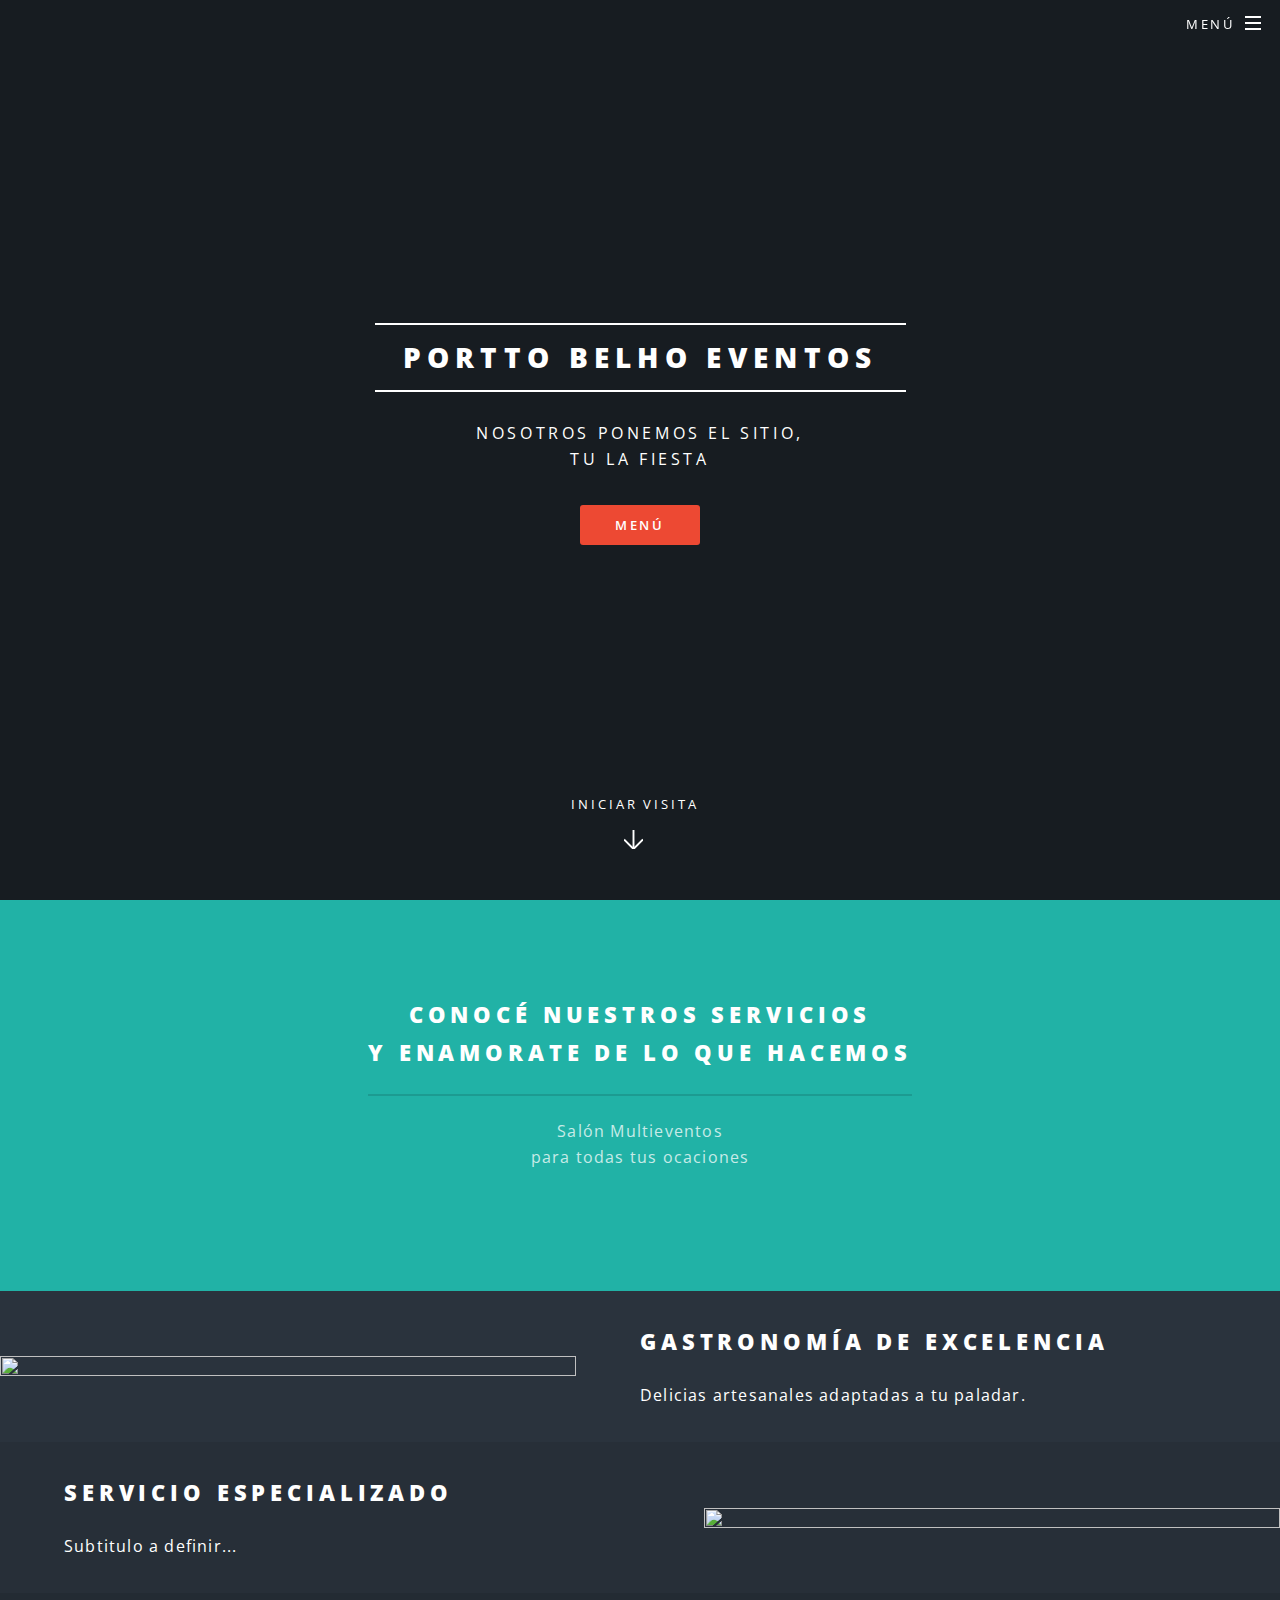
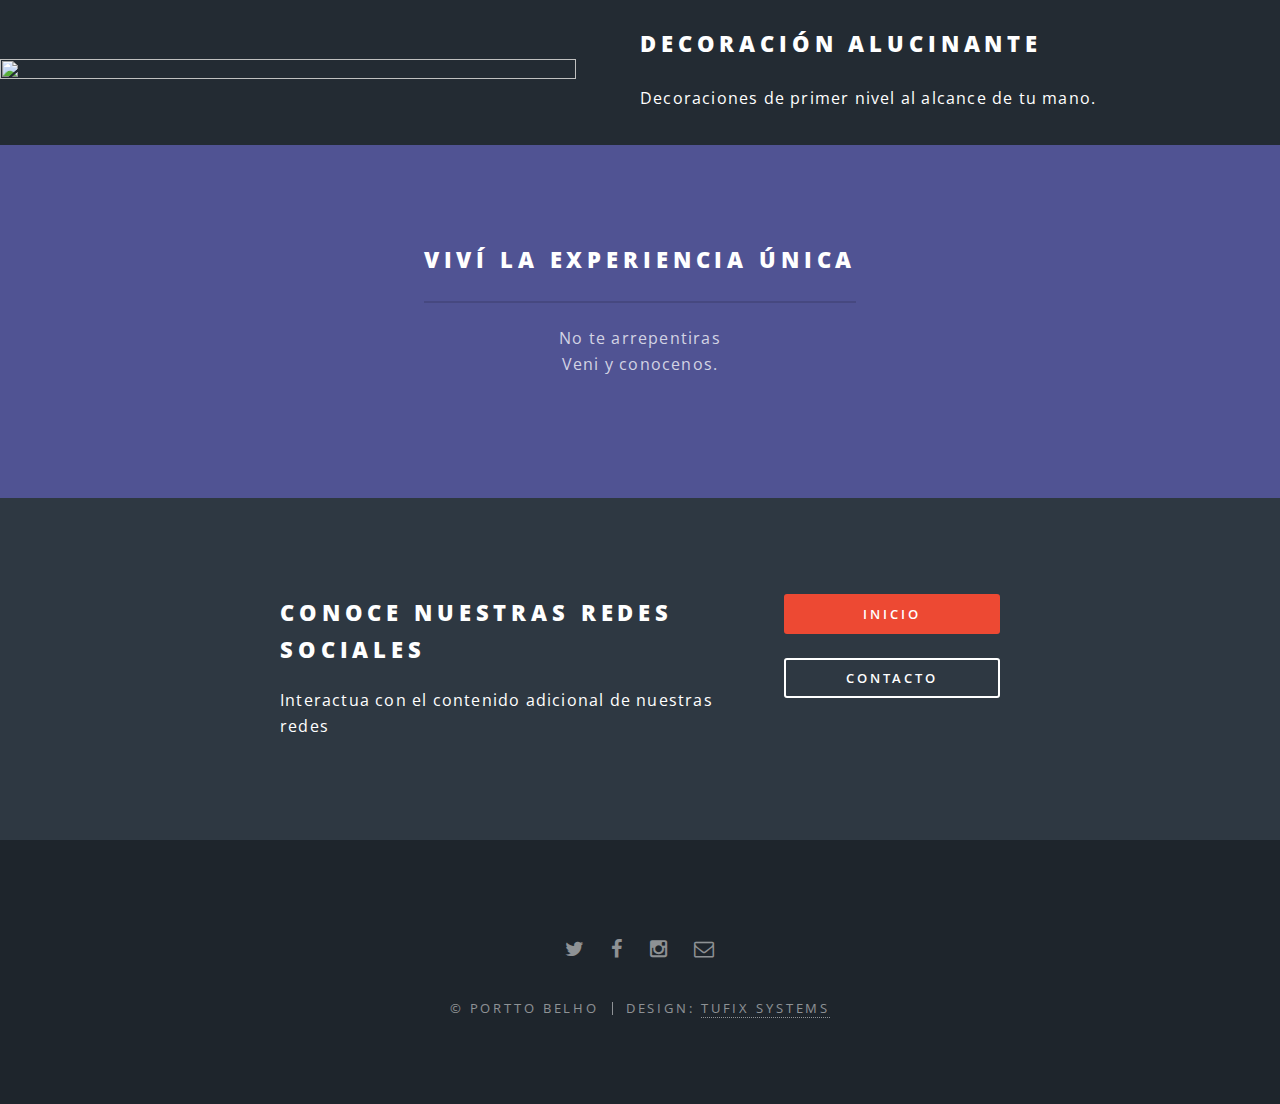
==== index.html @ 52ec671b "Initial Commit" ====
<html>
    <head>
        <title>Portto Belho Eventos</title>
        <meta charset="utf-8" />
        <meta name="viewport" content="width=device-width, initial-scale=1" />
        <link rel="stylesheet" href="assets/css/main.css" />
        <link rel="shortcut icon" href="favicon.ico">
        <script src="ajax.googleapis.com/ajax/libs/jquery/1/jquery.js"></script>
        <script src="galleria/galleria-1.4.2.js"></script>
    </head>
    <body class="landing">
        <div id="page-wrapper">
            <header id="header" class="alt">
                <h1><a href="index.html">Portto Belho</a></h1>
                <nav id="nav">
                    <ul>
                        <li class="special">
                            <a href="#menu" class="menuToggle"><span>Menú</span></a>
                            <div id="menu">
                                <ul>
                                    <li><a href="index.html">Inicio</a></li>
                                    <li><a href="gallery.html">Galería</a></li>
                                    <li><a href="services.html">Servicios</a></li>
                                    <li><a href="contact.html">Contacto</a></li>
                                </ul>
                            </div>
                        </li>
                    </ul>
                </nav>
            </header>

            <!-- Banner -->
            <section id="banner">
                <div class="inner">
                    <h2>Portto Belho Eventos</h2>
                    <p>Nosotros ponemos el sitio,<br />
                        tu la fiesta<br /></p>
                    <ul class="actions">
                        <li><a href="#menu" class="button special">Menú</a></li>
                    </ul>
                </div>
                <a href="#one" class="more scrolly">Iniciar Visita</a>
            </section>

            <!-- One -->
            <section id="one" class="wrapper style1 special">
                <div class="inner">
                    <header class="major">
                        <h2>Conocé nuestros servicios<br />
                            y enamorate de lo que hacemos</h2>
                        <p>Salón Multieventos<br />
                            para todas tus ocaciones</p>
                    </header>
                </div>
            </section>

            <!-- Two -->
            <section id="two" class="wrapper alt style2">
                <section class="spotlight">
                    <div class="image"><img src="images/food.jpg" alt="" /></div>
                    <div class="content">
                        <h2>Gastronomía de excelencia<br />
                        </h2>
                        <p>Delicias artesanales adaptadas a tu paladar.</p>
                    </div>
                </section>
                <section class="spotlight">
                    <div class="image"><img src="images/fiesta.jpg" alt="" /></div>

                    <div class="content">
                        <h2>Servicio especializado<br /></h2>
                        <p>Subtitulo a definir...</p>
                    </div>
                </section>
                <section class="spotlight">
                    <div class="image"><img src="images/decoracion.jpg" alt="" /></div><div class="content">
                        <h2>Decoración alucinante<br /></h2>
                        <p>Decoraciones de primer nivel al alcance de tu mano.</p>
                    </div>
                </section>
            </section>

            <!-- Three -->
            <section id="three" class="wrapper style3 special">
                <div class="inner">
                    <header class="major">
                        <h2>Viví la experiencia única</h2>
                        <p>No te arrepentiras<br />
                            Veni y conocenos.</p>
                    </header>
                </div>
            </section>

            <!-- CTA -->
            <section id="cta" class="wrapper style4">
                <div class="inner">
                    <header>
                        <h2>Conoce nuestras redes sociales</h2>
                        <p>Interactua con el contenido adicional de nuestras redes</p>
                    </header>
                    <ul class="actions vertical">
                        <li><a href="#" class="button fit special">Inicio</a></li>
                        <li><a href="contacto.html" class="button fit">Contacto</a></li>
                    </ul>
                </div>
            </section>

            <!-- Footer -->
            <footer id="footer">
                <ul class="icons">
                    <li><a href="https://twitter.com/" class="icon fa-twitter"><span class="label">Twitter</span></a></li>
                    <li><a href="https://www.facebook.com/Portto-Belho-Eventos-1464206153883072/?ref=br_rs" class="icon fa-facebook"><span class="label">Facebook</span></a></li>
                    <li><a href="https://instagram.com/" class="icon fa-instagram"><span class="label">Instagram</span></a></li>
                    <li><a href="mailto:sandradiaz0369@gmail.com" class="icon fa-envelope-o"><span class="label">Email</span></a></li>
                </ul>
                <ul class="copyright">
                    <li>&copy; Portto Belho</li><li>Design: <a href="http://tufix.com.ar">Tufix Systems</a></li>
                </ul>
            </footer>
        </div>

        <!-- Scripts -->
        <script src="assets/js/jquery.min.js"></script>
        <script src="assets/js/jquery.scrollex.min.js"></script>
        <script src="assets/js/jquery.scrolly.min.js"></script>
        <script src="assets/js/skel.min.js"></script>
        <script src="assets/js/util.js"></script>
        <script src="assets/js/main.js"></script>
    </body>
</html>
---- assets/css/main.css ----
@import url(font-awesome.min.css);
@import url("http://fonts.googleapis.com/css?family=Open+Sans:400,400italic,600,600italic,800,800italic");

#Container{
    width: 700px;
    height: 400px;
    margin-left: auto;
    margin-right: auto;
    margin-top: auto;
    background-color: #000
}

#Opacity {
    background: #CCC;
    filter: alpha(opacity=60);
    -moz-opacity: 0.6;
    opacity: 0.6;
    height: 100%;
    width: 100%;
}

#outer {
    width: 100%;
    text-align: center;
    min-height: auto;
}

#inner {
    width: 100%;
    text-align: center;
    display: inline-block;
    min-height: auto;
}

html, body, div, span, applet, object, iframe, h1, h2, h3, h4, h5, h6, p, blockquote, pre, a, abbr, acronym, address, big, cite, code, del, dfn, em, img, ins, kbd, q, s, samp, small, strike, strong, sub, sup, tt, var, b, u, i, center, dl, dt, dd, ol, ul, li, fieldset, form, label, legend, table, caption, tbody, tfoot, thead, tr, th, td, article, aside, canvas, details, embed, figure, figcaption, footer, header, hgroup, menu, nav, output, ruby, section, summary, time, mark, audio, video {
    margin: 0;
    padding: 0;
    border: 0;
    font-size: 100%;
    font: inherit;
    vertical-align: baseline;
}

article, aside, details, figcaption, figure, footer, header, hgroup, menu, nav, section {
    display: block;
}

body {
    line-height: 1;
}

ol, ul {
    list-style: none;
}

blockquote, q {
    quotes: none;
}

blockquote:before, blockquote:after, q:before, q:after {
    content: '';
    content: none;
}

table {
    border-collapse: collapse;
    border-spacing: 0;
}

body {
    -webkit-text-size-adjust: none;
}

/* Box Model */

*, *:before, *:after {
    -moz-box-sizing: border-box;
    -webkit-box-sizing: border-box;
    box-sizing: border-box;
}

/* Grid */

.row {
    border-bottom: solid 1px transparent;
    -moz-box-sizing: border-box;
    -webkit-box-sizing: border-box;
    box-sizing: border-box;
}

.row > * {
    float: left;
    -moz-box-sizing: border-box;
    -webkit-box-sizing: border-box;
    box-sizing: border-box;
}

.row:after, .row:before {
    content: '';
    display: block;
    clear: both;
    height: 0;
}

.row.uniform > * > :first-child {
    margin-top: 0;
}

.row.uniform > * > :last-child {
    margin-bottom: 0;
}

.row.\30 \25 > * {
    padding: 0 0 0 0em;
}

.row.\30 \25 {
    margin: 0 0 -1px 0em;
}

.row.uniform.\30 \25 > * {
    padding: 0em 0 0 0em;
}

.row.uniform.\30 \25 {
    margin: 0em 0 -1px 0em;
}

.row > * {
    padding: 0 0 0 1.5em;
}

.row {
    margin: 0 0 -1px -1.5em;
}

.row.uniform > * {
    padding: 1.5em 0 0 1.5em;
}

.row.uniform {
    margin: -1.5em 0 -1px -1.5em;
}

.row.\32 00\25 > * {
    padding: 0 0 0 3em;
}

.row.\32 00\25 {
    margin: 0 0 -1px -3em;
}

.row.uniform.\32 00\25 > * {
    padding: 3em 0 0 3em;
}

.row.uniform.\32 00\25 {
    margin: -3em 0 -1px -3em;
}

.row.\31 50\25 > * {
    padding: 0 0 0 2.25em;
}

.row.\31 50\25 {
    margin: 0 0 -1px -2.25em;
}

.row.uniform.\31 50\25 > * {
    padding: 2.25em 0 0 2.25em;
}

.row.uniform.\31 50\25 {
    margin: -2.25em 0 -1px -2.25em;
}

.row.\35 0\25 > * {
    padding: 0 0 0 0.75em;
}

.row.\35 0\25 {
    margin: 0 0 -1px -0.75em;
}

.row.uniform.\35 0\25 > * {
    padding: 0.75em 0 0 0.75em;
}

.row.uniform.\35 0\25 {
    margin: -0.75em 0 -1px -0.75em;
}

.row.\32 5\25 > * {
    padding: 0 0 0 0.375em;
}

.row.\32 5\25 {
    margin: 0 0 -1px -0.375em;
}

.row.uniform.\32 5\25 > * {
    padding: 0.375em 0 0 0.375em;
}

.row.uniform.\32 5\25 {
    margin: -0.375em 0 -1px -0.375em;
}

.\31 2u, .\31 2u\24 {
    width: 100%;
    clear: none;
    margin-left: 0;
}

.\31 1u, .\31 1u\24 {
    width: 91.6666666667%;
    clear: none;
    margin-left: 0;
}

.\31 0u, .\31 0u\24 {
    width: 83.3333333333%;
    clear: none;
    margin-left: 0;
}

.\39 u, .\39 u\24 {
    width: 75%;
    clear: none;
    margin-left: 0;
}

.\38 u, .\38 u\24 {
    width: 66.6666666667%;
    clear: none;
    margin-left: 0;
}

.\37 u, .\37 u\24 {
    width: 58.3333333333%;
    clear: none;
    margin-left: 0;
}

.\36 u, .\36 u\24 {
    width: 50%;
    clear: none;
    margin-left: 0;
}

.\35 u, .\35 u\24 {
    width: 41.6666666667%;
    clear: none;
    margin-left: 0;
}

.\34 u, .\34 u\24 {
    width: 33.3333333333%;
    clear: none;
    margin-left: 0;
}

.\33 u, .\33 u\24 {
    width: 25%;
    clear: none;
    margin-left: 0;
}

.\32 u, .\32 u\24 {
    width: 16.6666666667%;
    clear: none;
    margin-left: 0;
}

.\31 u, .\31 u\24 {
    width: 8.3333333333%;
    clear: none;
    margin-left: 0;
}

.\31 2u\24 + *,
.\31 1u\24 + *,
.\31 0u\24 + *,
.\39 u\24 + *,
.\38 u\24 + *,
.\37 u\24 + *,
.\36 u\24 + *,
.\35 u\24 + *,
.\34 u\24 + *,
.\33 u\24 + *,
.\32 u\24 + *,
.\31 u\24 + * {
    clear: left;
}

.\-11u {
    margin-left: 91.66667%;
}

.\-10u {
    margin-left: 83.33333%;
}

.\-9u {
    margin-left: 75%;
}

.\-8u {
    margin-left: 66.66667%;
}

.\-7u {
    margin-left: 58.33333%;
}

.\-6u {
    margin-left: 50%;
}

.\-5u {
    margin-left: 41.66667%;
}

.\-4u {
    margin-left: 33.33333%;
}

.\-3u {
    margin-left: 25%;
}

.\-2u {
    margin-left: 16.66667%;
}

.\-1u {
    margin-left: 8.33333%;
}

@media screen and (max-width: 1680px) {

    .row > * {
        padding: 0 0 0 1.5em;
    }

    .row {
        margin: 0 0 -1px -1.5em;
    }

    .row.uniform > * {
        padding: 1.5em 0 0 1.5em;
    }

    .row.uniform {
        margin: -1.5em 0 -1px -1.5em;
    }

    .row.\32 00\25 > * {
        padding: 0 0 0 3em;
    }

    .row.\32 00\25 {
        margin: 0 0 -1px -3em;
    }

    .row.uniform.\32 00\25 > * {
        padding: 3em 0 0 3em;
    }

    .row.uniform.\32 00\25 {
        margin: -3em 0 -1px -3em;
    }

    .row.\31 50\25 > * {
        padding: 0 0 0 2.25em;
    }

    .row.\31 50\25 {
        margin: 0 0 -1px -2.25em;
    }

    .row.uniform.\31 50\25 > * {
        padding: 2.25em 0 0 2.25em;
    }

    .row.uniform.\31 50\25 {
        margin: -2.25em 0 -1px -2.25em;
    }

    .row.\35 0\25 > * {
        padding: 0 0 0 0.75em;
    }

    .row.\35 0\25 {
        margin: 0 0 -1px -0.75em;
    }

    .row.uniform.\35 0\25 > * {
        padding: 0.75em 0 0 0.75em;
    }

    .row.uniform.\35 0\25 {
        margin: -0.75em 0 -1px -0.75em;
    }

    .row.\32 5\25 > * {
        padding: 0 0 0 0.375em;
    }

    .row.\32 5\25 {
        margin: 0 0 -1px -0.375em;
    }

    .row.uniform.\32 5\25 > * {
        padding: 0.375em 0 0 0.375em;
    }

    .row.uniform.\32 5\25 {
        margin: -0.375em 0 -1px -0.375em;
    }

    .\31 2u\28xlarge\29, .\31 2u\24\28xlarge\29 {
        width: 100%;
        clear: none;
        margin-left: 0;
    }

    .\31 1u\28xlarge\29, .\31 1u\24\28xlarge\29 {
        width: 91.6666666667%;
        clear: none;
        margin-left: 0;
    }

    .\31 0u\28xlarge\29, .\31 0u\24\28xlarge\29 {
        width: 83.3333333333%;
        clear: none;
        margin-left: 0;
    }

    .\39 u\28xlarge\29, .\39 u\24\28xlarge\29 {
        width: 75%;
        clear: none;
        margin-left: 0;
    }

    .\38 u\28xlarge\29, .\38 u\24\28xlarge\29 {
        width: 66.6666666667%;
        clear: none;
        margin-left: 0;
    }

    .\37 u\28xlarge\29, .\37 u\24\28xlarge\29 {
        width: 58.3333333333%;
        clear: none;
        margin-left: 0;
    }

    .\36 u\28xlarge\29, .\36 u\24\28xlarge\29 {
        width: 50%;
        clear: none;
        margin-left: 0;
    }

    .\35 u\28xlarge\29, .\35 u\24\28xlarge\29 {
        width: 41.6666666667%;
        clear: none;
        margin-left: 0;
    }

    .\34 u\28xlarge\29, .\34 u\24\28xlarge\29 {
        width: 33.3333333333%;
        clear: none;
        margin-left: 0;
    }

    .\33 u\28xlarge\29, .\33 u\24\28xlarge\29 {
        width: 25%;
        clear: none;
        margin-left: 0;
    }

    .\32 u\28xlarge\29, .\32 u\24\28xlarge\29 {
        width: 16.6666666667%;
        clear: none;
        margin-left: 0;
    }

    .\31 u\28xlarge\29, .\31 u\24\28xlarge\29 {
        width: 8.3333333333%;
        clear: none;
        margin-left: 0;
    }

    .\31 2u\24\28xlarge\29 + *,
    .\31 1u\24\28xlarge\29 + *,
    .\31 0u\24\28xlarge\29 + *,
    .\39 u\24\28xlarge\29 + *,
    .\38 u\24\28xlarge\29 + *,
    .\37 u\24\28xlarge\29 + *,
    .\36 u\24\28xlarge\29 + *,
    .\35 u\24\28xlarge\29 + *,
    .\34 u\24\28xlarge\29 + *,
    .\33 u\24\28xlarge\29 + *,
    .\32 u\24\28xlarge\29 + *,
    .\31 u\24\28xlarge\29 + * {
        clear: left;
    }

    .\-11u\28xlarge\29 {
        margin-left: 91.66667%;
    }

    .\-10u\28xlarge\29 {
        margin-left: 83.33333%;
    }

    .\-9u\28xlarge\29 {
        margin-left: 75%;
    }

    .\-8u\28xlarge\29 {
        margin-left: 66.66667%;
    }

    .\-7u\28xlarge\29 {
        margin-left: 58.33333%;
    }

    .\-6u\28xlarge\29 {
        margin-left: 50%;
    }

    .\-5u\28xlarge\29 {
        margin-left: 41.66667%;
    }

    .\-4u\28xlarge\29 {
        margin-left: 33.33333%;
    }

    .\-3u\28xlarge\29 {
        margin-left: 25%;
    }

    .\-2u\28xlarge\29 {
        margin-left: 16.66667%;
    }

    .\-1u\28xlarge\29 {
        margin-left: 8.33333%;
    }

}

@media screen and (max-width: 1280px) {

    .row > * {
        padding: 0 0 0 1.5em;
    }

    .row {
        margin: 0 0 -1px -1.5em;
    }

    .row.uniform > * {
        padding: 1.5em 0 0 1.5em;
    }

    .row.uniform {
        margin: -1.5em 0 -1px -1.5em;
    }

    .row.\32 00\25 > * {
        padding: 0 0 0 3em;
    }

    .row.\32 00\25 {
        margin: 0 0 -1px -3em;
    }

    .row.uniform.\32 00\25 > * {
        padding: 3em 0 0 3em;
    }

    .row.uniform.\32 00\25 {
        margin: -3em 0 -1px -3em;
    }

    .row.\31 50\25 > * {
        padding: 0 0 0 2.25em;
    }

    .row.\31 50\25 {
        margin: 0 0 -1px -2.25em;
    }

    .row.uniform.\31 50\25 > * {
        padding: 2.25em 0 0 2.25em;
    }

    .row.uniform.\31 50\25 {
        margin: -2.25em 0 -1px -2.25em;
    }

    .row.\35 0\25 > * {
        padding: 0 0 0 0.75em;
    }

    .row.\35 0\25 {
        margin: 0 0 -1px -0.75em;
    }

    .row.uniform.\35 0\25 > * {
        padding: 0.75em 0 0 0.75em;
    }

    .row.uniform.\35 0\25 {
        margin: -0.75em 0 -1px -0.75em;
    }

    .row.\32 5\25 > * {
        padding: 0 0 0 0.375em;
    }

    .row.\32 5\25 {
        margin: 0 0 -1px -0.375em;
    }

    .row.uniform.\32 5\25 > * {
        padding: 0.375em 0 0 0.375em;
    }

    .row.uniform.\32 5\25 {
        margin: -0.375em 0 -1px -0.375em;
    }

    .\31 2u\28large\29, .\31 2u\24\28large\29 {
        width: 100%;
        clear: none;
        margin-left: 0;
    }

    .\31 1u\28large\29, .\31 1u\24\28large\29 {
        width: 91.6666666667%;
        clear: none;
        margin-left: 0;
    }

    .\31 0u\28large\29, .\31 0u\24\28large\29 {
        width: 83.3333333333%;
        clear: none;
        margin-left: 0;
    }

    .\39 u\28large\29, .\39 u\24\28large\29 {
        width: 75%;
        clear: none;
        margin-left: 0;
    }

    .\38 u\28large\29, .\38 u\24\28large\29 {
        width: 66.6666666667%;
        clear: none;
        margin-left: 0;
    }

    .\37 u\28large\29, .\37 u\24\28large\29 {
        width: 58.3333333333%;
        clear: none;
        margin-left: 0;
    }

    .\36 u\28large\29, .\36 u\24\28large\29 {
        width: 50%;
        clear: none;
        margin-left: 0;
    }

    .\35 u\28large\29, .\35 u\24\28large\29 {
        width: 41.6666666667%;
        clear: none;
        margin-left: 0;
    }

    .\34 u\28large\29, .\34 u\24\28large\29 {
        width: 33.3333333333%;
        clear: none;
        margin-left: 0;
    }

    .\33 u\28large\29, .\33 u\24\28large\29 {
        width: 25%;
        clear: none;
        margin-left: 0;
    }

    .\32 u\28large\29, .\32 u\24\28large\29 {
        width: 16.6666666667%;
        clear: none;
        margin-left: 0;
    }

    .\31 u\28large\29, .\31 u\24\28large\29 {
        width: 8.3333333333%;
        clear: none;
        margin-left: 0;
    }

    .\31 2u\24\28large\29 + *,
    .\31 1u\24\28large\29 + *,
    .\31 0u\24\28large\29 + *,
    .\39 u\24\28large\29 + *,
    .\38 u\24\28large\29 + *,
    .\37 u\24\28large\29 + *,
    .\36 u\24\28large\29 + *,
    .\35 u\24\28large\29 + *,
    .\34 u\24\28large\29 + *,
    .\33 u\24\28large\29 + *,
    .\32 u\24\28large\29 + *,
    .\31 u\24\28large\29 + * {
        clear: left;
    }

    .\-11u\28large\29 {
        margin-left: 91.66667%;
    }

    .\-10u\28large\29 {
        margin-left: 83.33333%;
    }

    .\-9u\28large\29 {
        margin-left: 75%;
    }

    .\-8u\28large\29 {
        margin-left: 66.66667%;
    }

    .\-7u\28large\29 {
        margin-left: 58.33333%;
    }

    .\-6u\28large\29 {
        margin-left: 50%;
    }

    .\-5u\28large\29 {
        margin-left: 41.66667%;
    }

    .\-4u\28large\29 {
        margin-left: 33.33333%;
    }

    .\-3u\28large\29 {
        margin-left: 25%;
    }

    .\-2u\28large\29 {
        margin-left: 16.66667%;
    }

    .\-1u\28large\29 {
        margin-left: 8.33333%;
    }

}

@media screen and (max-width: 980px) {

    .row > * {
        padding: 0 0 0 1.5em;
    }

    .row {
        margin: 0 0 -1px -1.5em;
    }

    .row.uniform > * {
        padding: 1.5em 0 0 1.5em;
    }

    .row.uniform {
        margin: -1.5em 0 -1px -1.5em;
    }

    .row.\32 00\25 > * {
        padding: 0 0 0 3em;
    }

    .row.\32 00\25 {
        margin: 0 0 -1px -3em;
    }

    .row.uniform.\32 00\25 > * {
        padding: 3em 0 0 3em;
    }

    .row.uniform.\32 00\25 {
        margin: -3em 0 -1px -3em;
    }

    .row.\31 50\25 > * {
        padding: 0 0 0 2.25em;
    }

    .row.\31 50\25 {
        margin: 0 0 -1px -2.25em;
    }

    .row.uniform.\31 50\25 > * {
        padding: 2.25em 0 0 2.25em;
    }

    .row.uniform.\31 50\25 {
        margin: -2.25em 0 -1px -2.25em;
    }

    .row.\35 0\25 > * {
        padding: 0 0 0 0.75em;
    }

    .row.\35 0\25 {
        margin: 0 0 -1px -0.75em;
    }

    .row.uniform.\35 0\25 > * {
        padding: 0.75em 0 0 0.75em;
    }

    .row.uniform.\35 0\25 {
        margin: -0.75em 0 -1px -0.75em;
    }

    .row.\32 5\25 > * {
        padding: 0 0 0 0.375em;
    }

    .row.\32 5\25 {
        margin: 0 0 -1px -0.375em;
    }

    .row.uniform.\32 5\25 > * {
        padding: 0.375em 0 0 0.375em;
    }

    .row.uniform.\32 5\25 {
        margin: -0.375em 0 -1px -0.375em;
    }

    .\31 2u\28medium\29, .\31 2u\24\28medium\29 {
        width: 100%;
        clear: none;
        margin-left: 0;
    }

    .\31 1u\28medium\29, .\31 1u\24\28medium\29 {
        width: 91.6666666667%;
        clear: none;
        margin-left: 0;
    }

    .\31 0u\28medium\29, .\31 0u\24\28medium\29 {
        width: 83.3333333333%;
        clear: none;
        margin-left: 0;
    }

    .\39 u\28medium\29, .\39 u\24\28medium\29 {
        width: 75%;
        clear: none;
        margin-left: 0;
    }

    .\38 u\28medium\29, .\38 u\24\28medium\29 {
        width: 66.6666666667%;
        clear: none;
        margin-left: 0;
    }

    .\37 u\28medium\29, .\37 u\24\28medium\29 {
        width: 58.3333333333%;
        clear: none;
        margin-left: 0;
    }

    .\36 u\28medium\29, .\36 u\24\28medium\29 {
        width: 50%;
        clear: none;
        margin-left: 0;
    }

    .\35 u\28medium\29, .\35 u\24\28medium\29 {
        width: 41.6666666667%;
        clear: none;
        margin-left: 0;
    }

    .\34 u\28medium\29, .\34 u\24\28medium\29 {
        width: 33.3333333333%;
        clear: none;
        margin-left: 0;
    }

    .\33 u\28medium\29, .\33 u\24\28medium\29 {
        width: 25%;
        clear: none;
        margin-left: 0;
    }

    .\32 u\28medium\29, .\32 u\24\28medium\29 {
        width: 16.6666666667%;
        clear: none;
        margin-left: 0;
    }

    .\31 u\28medium\29, .\31 u\24\28medium\29 {
        width: 8.3333333333%;
        clear: none;
        margin-left: 0;
    }

    .\31 2u\24\28medium\29 + *,
    .\31 1u\24\28medium\29 + *,
    .\31 0u\24\28medium\29 + *,
    .\39 u\24\28medium\29 + *,
    .\38 u\24\28medium\29 + *,
    .\37 u\24\28medium\29 + *,
    .\36 u\24\28medium\29 + *,
    .\35 u\24\28medium\29 + *,
    .\34 u\24\28medium\29 + *,
    .\33 u\24\28medium\29 + *,
    .\32 u\24\28medium\29 + *,
    .\31 u\24\28medium\29 + * {
        clear: left;
    }

    .\-11u\28medium\29 {
        margin-left: 91.66667%;
    }

    .\-10u\28medium\29 {
        margin-left: 83.33333%;
    }

    .\-9u\28medium\29 {
        margin-left: 75%;
    }

    .\-8u\28medium\29 {
        margin-left: 66.66667%;
    }

    .\-7u\28medium\29 {
        margin-left: 58.33333%;
    }

    .\-6u\28medium\29 {
        margin-left: 50%;
    }

    .\-5u\28medium\29 {
        margin-left: 41.66667%;
    }

    .\-4u\28medium\29 {
        margin-left: 33.33333%;
    }

    .\-3u\28medium\29 {
        margin-left: 25%;
    }

    .\-2u\28medium\29 {
        margin-left: 16.66667%;
    }

    .\-1u\28medium\29 {
        margin-left: 8.33333%;
    }

}

@media screen and (max-width: 736px) {

    .row > * {
        padding: 0 0 0 1.5em;
    }

    .row {
        margin: 0 0 -1px -1.5em;
    }

    .row.uniform > * {
        padding: 1.5em 0 0 1.5em;
    }

    .row.uniform {
        margin: -1.5em 0 -1px -1.5em;
    }

    .row.\32 00\25 > * {
        padding: 0 0 0 3em;
    }

    .row.\32 00\25 {
        margin: 0 0 -1px -3em;
    }

    .row.uniform.\32 00\25 > * {
        padding: 3em 0 0 3em;
    }

    .row.uniform.\32 00\25 {
        margin: -3em 0 -1px -3em;
    }

    .row.\31 50\25 > * {
        padding: 0 0 0 2.25em;
    }

    .row.\31 50\25 {
        margin: 0 0 -1px -2.25em;
    }

    .row.uniform.\31 50\25 > * {
        padding: 2.25em 0 0 2.25em;
    }

    .row.uniform.\31 50\25 {
        margin: -2.25em 0 -1px -2.25em;
    }

    .row.\35 0\25 > * {
        padding: 0 0 0 0.75em;
    }

    .row.\35 0\25 {
        margin: 0 0 -1px -0.75em;
    }

    .row.uniform.\35 0\25 > * {
        padding: 0.75em 0 0 0.75em;
    }

    .row.uniform.\35 0\25 {
        margin: -0.75em 0 -1px -0.75em;
    }

    .row.\32 5\25 > * {
        padding: 0 0 0 0.375em;
    }

    .row.\32 5\25 {
        margin: 0 0 -1px -0.375em;
    }

    .row.uniform.\32 5\25 > * {
        padding: 0.375em 0 0 0.375em;
    }

    .row.uniform.\32 5\25 {
        margin: -0.375em 0 -1px -0.375em;
    }

    .\31 2u\28small\29, .\31 2u\24\28small\29 {
        width: 100%;
        clear: none;
        margin-left: 0;
    }

    .\31 1u\28small\29, .\31 1u\24\28small\29 {
        width: 91.6666666667%;
        clear: none;
        margin-left: 0;
    }

    .\31 0u\28small\29, .\31 0u\24\28small\29 {
        width: 83.3333333333%;
        clear: none;
        margin-left: 0;
    }

    .\39 u\28small\29, .\39 u\24\28small\29 {
        width: 75%;
        clear: none;
        margin-left: 0;
    }

    .\38 u\28small\29, .\38 u\24\28small\29 {
        width: 66.6666666667%;
        clear: none;
        margin-left: 0;
    }

    .\37 u\28small\29, .\37 u\24\28small\29 {
        width: 58.3333333333%;
        clear: none;
        margin-left: 0;
    }

    .\36 u\28small\29, .\36 u\24\28small\29 {
        width: 50%;
        clear: none;
        margin-left: 0;
    }

    .\35 u\28small\29, .\35 u\24\28small\29 {
        width: 41.6666666667%;
        clear: none;
        margin-left: 0;
    }

    .\34 u\28small\29, .\34 u\24\28small\29 {
        width: 33.3333333333%;
        clear: none;
        margin-left: 0;
    }

    .\33 u\28small\29, .\33 u\24\28small\29 {
        width: 25%;
        clear: none;
        margin-left: 0;
    }

    .\32 u\28small\29, .\32 u\24\28small\29 {
        width: 16.6666666667%;
        clear: none;
        margin-left: 0;
    }

    .\31 u\28small\29, .\31 u\24\28small\29 {
        width: 8.3333333333%;
        clear: none;
        margin-left: 0;
    }

    .\31 2u\24\28small\29 + *,
    .\31 1u\24\28small\29 + *,
    .\31 0u\24\28small\29 + *,
    .\39 u\24\28small\29 + *,
    .\38 u\24\28small\29 + *,
    .\37 u\24\28small\29 + *,
    .\36 u\24\28small\29 + *,
    .\35 u\24\28small\29 + *,
    .\34 u\24\28small\29 + *,
    .\33 u\24\28small\29 + *,
    .\32 u\24\28small\29 + *,
    .\31 u\24\28small\29 + * {
        clear: left;
    }

    .\-11u\28small\29 {
        margin-left: 91.66667%;
    }

    .\-10u\28small\29 {
        margin-left: 83.33333%;
    }

    .\-9u\28small\29 {
        margin-left: 75%;
    }

    .\-8u\28small\29 {
        margin-left: 66.66667%;
    }

    .\-7u\28small\29 {
        margin-left: 58.33333%;
    }

    .\-6u\28small\29 {
        margin-left: 50%;
    }

    .\-5u\28small\29 {
        margin-left: 41.66667%;
    }

    .\-4u\28small\29 {
        margin-left: 33.33333%;
    }

    .\-3u\28small\29 {
        margin-left: 25%;
    }

    .\-2u\28small\29 {
        margin-left: 16.66667%;
    }

    .\-1u\28small\29 {
        margin-left: 8.33333%;
    }

}

@media screen and (max-width: 480px) {

    .row > * {
        padding: 0 0 0 1.5em;
    }

    .row {
        margin: 0 0 -1px -1.5em;
    }

    .row.uniform > * {
        padding: 1.5em 0 0 1.5em;
    }

    .row.uniform {
        margin: -1.5em 0 -1px -1.5em;
    }

    .row.\32 00\25 > * {
        padding: 0 0 0 3em;
    }

    .row.\32 00\25 {
        margin: 0 0 -1px -3em;
    }

    .row.uniform.\32 00\25 > * {
        padding: 3em 0 0 3em;
    }

    .row.uniform.\32 00\25 {
        margin: -3em 0 -1px -3em;
    }

    .row.\31 50\25 > * {
        padding: 0 0 0 2.25em;
    }

    .row.\31 50\25 {
        margin: 0 0 -1px -2.25em;
    }

    .row.uniform.\31 50\25 > * {
        padding: 2.25em 0 0 2.25em;
    }

    .row.uniform.\31 50\25 {
        margin: -2.25em 0 -1px -2.25em;
    }

    .row.\35 0\25 > * {
        padding: 0 0 0 0.75em;
    }

    .row.\35 0\25 {
        margin: 0 0 -1px -0.75em;
    }

    .row.uniform.\35 0\25 > * {
        padding: 0.75em 0 0 0.75em;
    }

    .row.uniform.\35 0\25 {
        margin: -0.75em 0 -1px -0.75em;
    }

    .row.\32 5\25 > * {
        padding: 0 0 0 0.375em;
    }

    .row.\32 5\25 {
        margin: 0 0 -1px -0.375em;
    }

    .row.uniform.\32 5\25 > * {
        padding: 0.375em 0 0 0.375em;
    }

    .row.uniform.\32 5\25 {
        margin: -0.375em 0 -1px -0.375em;
    }

    .\31 2u\28xsmall\29, .\31 2u\24\28xsmall\29 {
        width: 100%;
        clear: none;
        margin-left: 0;
    }

    .\31 1u\28xsmall\29, .\31 1u\24\28xsmall\29 {
        width: 91.6666666667%;
        clear: none;
        margin-left: 0;
    }

    .\31 0u\28xsmall\29, .\31 0u\24\28xsmall\29 {
        width: 83.3333333333%;
        clear: none;
        margin-left: 0;
    }

    .\39 u\28xsmall\29, .\39 u\24\28xsmall\29 {
        width: 75%;
        clear: none;
        margin-left: 0;
    }

    .\38 u\28xsmall\29, .\38 u\24\28xsmall\29 {
        width: 66.6666666667%;
        clear: none;
        margin-left: 0;
    }

    .\37 u\28xsmall\29, .\37 u\24\28xsmall\29 {
        width: 58.3333333333%;
        clear: none;
        margin-left: 0;
    }

    .\36 u\28xsmall\29, .\36 u\24\28xsmall\29 {
        width: 50%;
        clear: none;
        margin-left: 0;
    }

    .\35 u\28xsmall\29, .\35 u\24\28xsmall\29 {
        width: 41.6666666667%;
        clear: none;
        margin-left: 0;
    }

    .\34 u\28xsmall\29, .\34 u\24\28xsmall\29 {
        width: 33.3333333333%;
        clear: none;
        margin-left: 0;
    }

    .\33 u\28xsmall\29, .\33 u\24\28xsmall\29 {
        width: 25%;
        clear: none;
        margin-left: 0;
    }

    .\32 u\28xsmall\29, .\32 u\24\28xsmall\29 {
        width: 16.6666666667%;
        clear: none;
        margin-left: 0;
    }

    .\31 u\28xsmall\29, .\31 u\24\28xsmall\29 {
        width: 8.3333333333%;
        clear: none;
        margin-left: 0;
    }

    .\31 2u\24\28xsmall\29 + *,
    .\31 1u\24\28xsmall\29 + *,
    .\31 0u\24\28xsmall\29 + *,
    .\39 u\24\28xsmall\29 + *,
    .\38 u\24\28xsmall\29 + *,
    .\37 u\24\28xsmall\29 + *,
    .\36 u\24\28xsmall\29 + *,
    .\35 u\24\28xsmall\29 + *,
    .\34 u\24\28xsmall\29 + *,
    .\33 u\24\28xsmall\29 + *,
    .\32 u\24\28xsmall\29 + *,
    .\31 u\24\28xsmall\29 + * {
        clear: left;
    }

    .\-11u\28xsmall\29 {
        margin-left: 91.66667%;
    }

    .\-10u\28xsmall\29 {
        margin-left: 83.33333%;
    }

    .\-9u\28xsmall\29 {
        margin-left: 75%;
    }

    .\-8u\28xsmall\29 {
        margin-left: 66.66667%;
    }

    .\-7u\28xsmall\29 {
        margin-left: 58.33333%;
    }

    .\-6u\28xsmall\29 {
        margin-left: 50%;
    }

    .\-5u\28xsmall\29 {
        margin-left: 41.66667%;
    }

    .\-4u\28xsmall\29 {
        margin-left: 33.33333%;
    }

    .\-3u\28xsmall\29 {
        margin-left: 25%;
    }

    .\-2u\28xsmall\29 {
        margin-left: 16.66667%;
    }

    .\-1u\28xsmall\29 {
        margin-left: 8.33333%;
    }

}

/* Basic */

@-ms-viewport {
    width: device-width;
}

body {
    background: #2e3842;
}

body.is-loading *, body.is-loading *:before, body.is-loading *:after {
    -moz-animation: none !important;
    -webkit-animation: none !important;
    -ms-animation: none !important;
    animation: none !important;
    -moz-transition: none !important;
    -webkit-transition: none !important;
    -ms-transition: none !important;
    transition: none !important;
}

body, input, select, textarea {
    color: #fff;
    font-family: "Open Sans", Helvetica, sans-serif;
    font-size: 15pt;
    font-weight: 400;
    letter-spacing: 0.075em;
    line-height: 1.65em;
}

@media screen and (max-width: 1680px) {

    body, input, select, textarea {
        font-size: 13pt;
    }

}

@media screen and (max-width: 1280px) {

    body, input, select, textarea {
        font-size: 12pt;
    }

}

@media screen and (max-width: 736px) {

    body, input, select, textarea {
        font-size: 11pt;
        letter-spacing: 0.0375em;
    }

}

a {
    -moz-transition: color 0.2s ease, border-bottom-color 0.2s ease;
    -webkit-transition: color 0.2s ease, border-bottom-color 0.2s ease;
    -ms-transition: color 0.2s ease, border-bottom-color 0.2s ease;
    transition: color 0.2s ease, border-bottom-color 0.2s ease;
    border-bottom: dotted 1px;
    color: inherit;
    text-decoration: none;
}

a:hover {
    border-bottom-color: transparent;
}

strong, b {
    color: #fff;
    font-weight: 600;
}

em, i {
    font-style: italic;
}

p {
    margin: 0 0 2em 0;
}

h1, h2, h3, h4, h5, h6 {
    color: #fff;
    font-weight: 800;
    letter-spacing: 0.225em;
    line-height: 1em;
    margin: 0 0 1em 0;
    text-transform: uppercase;
}

h1 a, h2 a, h3 a, h4 a, h5 a, h6 a {
    color: inherit;
    text-decoration: none;
}

h2 {
    font-size: 1.35em;
    line-height: 1.75em;
}

@media screen and (max-width: 736px) {

    h2 {
        font-size: 1.1em;
        line-height: 1.65em;
    }

}

h3 {
    font-size: 1.15em;
    line-height: 1.75em;
}

@media screen and (max-width: 736px) {

    h3 {
        font-size: 1em;
        line-height: 1.65em;
    }

}

h4 {
    font-size: 1em;
    line-height: 1.5em;
}

h5 {
    font-size: 0.8em;
    line-height: 1.5em;
}

h6 {
    font-size: 0.7em;
    line-height: 1.5em;
}

sub {
    font-size: 0.8em;
    position: relative;
    top: 0.5em;
}

sup {
    font-size: 0.8em;
    position: relative;
    top: -0.5em;
}

hr {
    border: 0;
    border-bottom: solid 2px #fff;
    margin: 3em 0;
}

hr.major {
    margin: 4.5em 0;
}

blockquote {
    border-left: solid 4px #fff;
    font-style: italic;
    margin: 0 0 2em 0;
    padding: 0.5em 0 0.5em 2em;
}

code {
    background: rgba(144, 144, 144, 0.25);
    border-radius: 3px;
    font-family: "Courier New", monospace;
    font-size: 0.9em;
    letter-spacing: 0;
    margin: 0 0.25em;
    padding: 0.25em 0.65em;
}

pre {
    -webkit-overflow-scrolling: touch;
    font-family: "Courier New", monospace;
    font-size: 0.9em;
    margin: 0 0 2em 0;
}

pre code {
    display: block;
    line-height: 1.75em;
    padding: 1em 1.5em;
    overflow-x: auto;
}

.align-left {
    text-align: left;
}

.align-center {
    text-align: center;
}

.align-right {
    text-align: right;
}

/* Section/Article */

section.special, article.special {
    text-align: center;
}

header p {
    color: rgba(255, 255, 255, 0.5);
    position: relative;
    top: -0.25em;
}

header h3 + p {
    font-size: 1.1em;
}

header h4 + p,
header h5 + p,
header h6 + p {
    font-size: 0.9em;
}

header.major {
    margin: 0 0 3.5em 0;
}

header.major h2, header.major h3, header.major h4, header.major h5, header.major h6 {
    border-bottom: solid 2px #fff;
    display: inline-block;
    padding-bottom: 1em;
    position: relative;
}

header.major h2:after, header.major h3:after, header.major h4:after, header.major h5:after, header.major h6:after {
    content: '';
    display: block;
    height: 1px;
}

header.major p {
    color: #fff;
    top: 0;
}

@media screen and (max-width: 736px) {

    header.major {
        margin: 0 0 2em 0;
    }

}

@media screen and (max-width: 980px) {

    header br {
        display: none;
    }

}

/* Form */

form {
    margin: 0 0 2em 0;
}

label {
    color: #fff;
    display: block;
    font-size: 0.9em;
    font-weight: 600;
    margin: 0 0 1em 0;
}

input[type="text"],
input[type="password"],
input[type="email"],
select,
textarea {
    -moz-appearance: none;
    -webkit-appearance: none;
    -ms-appearance: none;
    appearance: none;
    background: rgba(144, 144, 144, 0.25);
    border-radius: 3px;
    border: none;
    color: inherit;
    display: block;
    outline: 0;
    padding: 0 1em;
    text-decoration: none;
    width: 100%;
}

input[type="text"]:invalid,
input[type="password"]:invalid,
input[type="email"]:invalid,
select:invalid,
textarea:invalid {
    box-shadow: none;
}

input[type="text"]:focus,
input[type="password"]:focus,
input[type="email"]:focus,
select:focus,
textarea:focus {
    box-shadow: 0 0 0 2px #21b2a6;
}

.select-wrapper {
    text-decoration: none;
    display: block;
    position: relative;
}

.select-wrapper:before {
    -moz-osx-font-smoothing: grayscale;
    -webkit-font-smoothing: antialiased;
    font-family: FontAwesome;
    font-style: normal;
    font-weight: normal;
    text-transform: none !important;
}

.select-wrapper:before {
    -moz-pointer-events: none;
    -webkit-pointer-events: none;
    -ms-pointer-events: none;
    pointer-events: none;
    color: #fff;
    content: '\f078';
    display: block;
    height: 2.75em;
    line-height: 2.75em;
    position: absolute;
    right: 0;
    text-align: center;
    top: 0;
    width: 2.75em;
}

.select-wrapper select::-ms-expand {
    display: none;
}

input[type="text"],
input[type="password"],
input[type="email"],
select {
    height: 2.75em;
}

textarea {
    padding: 0.75em 1em;
}

input[type="checkbox"],
input[type="radio"] {
    -moz-appearance: none;
    -webkit-appearance: none;
    -ms-appearance: none;
    appearance: none;
    display: block;
    float: left;
    margin-right: -2em;
    opacity: 0;
    width: 1em;
    z-index: -1;
}

input[type="checkbox"] + label,
input[type="radio"] + label {
    text-decoration: none;
    color: #fff;
    cursor: pointer;
    display: inline-block;
    font-size: 1em;
    font-weight: 400;
    padding-left: 2.4em;
    padding-right: 0.75em;
    position: relative;
}

input[type="checkbox"] + label:before,
input[type="radio"] + label:before {
    -moz-osx-font-smoothing: grayscale;
    -webkit-font-smoothing: antialiased;
    font-family: FontAwesome;
    font-style: normal;
    font-weight: normal;
    text-transform: none !important;
}

input[type="checkbox"] + label:before,
input[type="radio"] + label:before {
    background: rgba(144, 144, 144, 0.25);
    border-radius: 3px;
    content: '';
    display: inline-block;
    height: 1.65em;
    left: 0;
    line-height: 1.58125em;
    position: absolute;
    text-align: center;
    top: 0;
    width: 1.65em;
}

input[type="checkbox"]:checked + label:before,
input[type="radio"]:checked + label:before {
    background: #2e3842;
    color: #fff;
    content: '\f00c';
}

input[type="checkbox"]:focus + label:before,
input[type="radio"]:focus + label:before {
    box-shadow: 0 0 0 2px #21b2a6;
}

input[type="checkbox"] + label:before {
    border-radius: 3px;
}

input[type="radio"] + label:before {
    border-radius: 100%;
}

::-webkit-input-placeholder {
    color: rgba(255, 255, 255, 0.5) !important;
    opacity: 1.0;
}

:-moz-placeholder {
    color: rgba(255, 255, 255, 0.5) !important;
    opacity: 1.0;
}

::-moz-placeholder {
    color: rgba(255, 255, 255, 0.5) !important;
    opacity: 1.0;
}

:-ms-input-placeholder {
    color: rgba(255, 255, 255, 0.5) !important;
    opacity: 1.0;
}

.formerize-placeholder {
    color: rgba(255, 255, 255, 0.5) !important;
    opacity: 1.0;
}

/* Box */

.box {
    border-radius: 3px;
    border: solid 2px #fff;
    margin-bottom: 2em;
    padding: 1.5em;
}

.box > :last-child,
.box > :last-child > :last-child,
.box > :last-child > :last-child > :last-child {
    margin-bottom: 0;
}

.box.alt {
    border: 0;
    border-radius: 0;
    padding: 0;
}

/* Icon */

.icon {
    text-decoration: none;
    border-bottom: none;
    position: relative;
}

.icon:before {
    -moz-osx-font-smoothing: grayscale;
    -webkit-font-smoothing: antialiased;
    font-family: FontAwesome;
    font-style: normal;
    font-weight: normal;
    text-transform: none !important;
}

.icon > .label {
    display: none;
}

.icon.major {
    -moz-transform: rotate(-45deg);
    -webkit-transform: rotate(-45deg);
    -ms-transform: rotate(-45deg);
    transform: rotate(-45deg);
    border-radius: 3px;
    border: solid 2px #fff;
    display: inline-block;
    font-size: 1.35em;
    height: calc(3em + 2px);
    line-height: 3em;
    text-align: center;
    width: calc(3em + 2px);
}

.icon.major:before {
    -moz-transform: rotate(45deg);
    -webkit-transform: rotate(45deg);
    -ms-transform: rotate(45deg);
    transform: rotate(45deg);
    display: inline-block;
    font-size: 1.5em;
}

@media screen and (max-width: 736px) {

    .icon.major {
        font-size: 1em;
    }

}

.icon.style1 {
    color: #00ffcc;
}

.icon.style2 {
    color: #00f0ff;
}

.icon.style3 {
    color: #76ddff;
}

/* Image */

.image {
    border-radius: 3px;
    border: 0;
    display: inline-block;
    position: relative;
}

.image img {
    border-radius: 3px;
    display: block;
}

.image.left {
    float: left;
    margin: 0 2em 2em 0;
    top: 0.25em;
}

.image.right {
    float: right;
    margin: 0 0 2em 2em;
    top: 0.25em;
}

.image.left, .image.right {
    max-width: 40%;
}

.image.left img, .image.right img {
    width: 100%;
}

.image.fit {
    display: block;
    margin: 0 0 2em 0;
    width: 100%;
}

.image.fit img {
    width: 100%;
}

/* List */

ol {
    list-style: decimal;
    margin: 0 0 2em 0;
    padding-left: 1.25em;
}

ol li {
    padding-left: 0.25em;
}

ul {
    list-style: disc;
    margin: 0 0 2em 0;
    padding-left: 1em;
}

ul li {
    padding-left: 0.5em;
}

ul.alt {
    list-style: none;
    padding-left: 0;
}

ul.alt li {
    border-top: solid 1px #fff;
    padding: 0.5em 0;
}

ul.alt li:first-child {
    border-top: 0;
    padding-top: 0;
}

ul.icons {
    cursor: default;
    list-style: none;
    padding-left: 0;
}

ul.icons li {
    display: inline-block;
    padding: 0 1em 0 0;
}

ul.icons li:last-child {
    padding-right: 0 !important;
}

ul.icons.major {
    padding: 1em 0;
}

ul.icons.major li {
    padding-right: 3.5em;
}

@media screen and (max-width: 736px) {

    ul.icons.major li {
        padding: 0 1em !important;
    }

}

ul.actions {
    cursor: default;
    list-style: none;
    padding-left: 0;
}

ul.actions li {
    display: inline-block;
    padding: 0 1.5em 0 0;
    vertical-align: middle;
}

ul.actions li:last-child {
    padding-right: 0;
}

ul.actions.small li {
    padding: 0 0.75em 0 0;
}

ul.actions.vertical li {
    display: block;
    padding: 1.5em 0 0 0;
}

ul.actions.vertical li:first-child {
    padding-top: 0;
}

ul.actions.vertical li > * {
    margin-bottom: 0;
}

ul.actions.vertical.small li {
    padding: 0.75em 0 0 0;
}

ul.actions.vertical.small li:first-child {
    padding-top: 0;
}

ul.actions.fit {
    display: table;
    margin-left: -1.5em;
    padding: 0;
    table-layout: fixed;
    width: calc(100% + 1.5em);
}

ul.actions.fit li {
    display: table-cell;
    padding: 0 0 0 1.5em;
}

ul.actions.fit li > * {
    margin-bottom: 0;
}

ul.actions.fit.small {
    margin-left: -0.75em;
    width: calc(100% + 0.75em);
}

ul.actions.fit.small li {
    padding: 0 0 0 0.75em;
}

@media screen and (max-width: 736px) {

    ul.actions li {
        display: block;
        padding: 1em 0 0 0;
        text-align: center;
        width: 100%;
    }

    ul.actions li:first-child {
        padding-top: 0;
    }

    ul.actions li > * {
        margin: 0 auto !important;
        max-width: 30em;
        width: 100%;
    }

    ul.actions li > *.icon:before {
        margin-left: -1em;
    }

    ul.actions.small li {
        padding: 0.5em 0 0 0;
    }

    ul.actions.small li:first-child {
        padding-top: 0;
    }

}

dl {
    margin: 0 0 2em 0;
}

/* Table */

.table-wrapper {
    -webkit-overflow-scrolling: touch;
    overflow-x: auto;
}

table {
    margin: 0 0 2em 0;
    width: 100%;
}

table tbody tr {
    border: solid 1px #fff;
    border-left: 0;
    border-right: 0;
}

table tbody tr:nth-child(2n + 1) {
    background-color: rgba(144, 144, 144, 0.25);
}

table td {
    padding: 0.75em 0.75em;
}

table th {
    color: #fff;
    font-size: 0.9em;
    font-weight: 600;
    padding: 0 0.75em 0.75em 0.75em;
    text-align: left;
}

table thead {
    border-bottom: solid 2px #fff;
}

table tfoot {
    border-top: solid 2px #fff;
}

table.alt {
    border-collapse: separate;
}

table.alt tbody tr td {
    border: solid 1px #fff;
    border-left-width: 0;
    border-top-width: 0;
}

table.alt tbody tr td:first-child {
    border-left-width: 1px;
}

table.alt tbody tr:first-child td {
    border-top-width: 1px;
}

table.alt thead {
    border-bottom: 0;
}

table.alt tfoot {
    border-top: 0;
}

/* Button */

input[type="submit"],
input[type="reset"],
input[type="button"],
button,
.button {
    -moz-appearance: none;
    -webkit-appearance: none;
    -ms-appearance: none;
    appearance: none;
    -moz-transition: background-color 0.2s ease-in-out, color 0.2s ease-in-out;
    -webkit-transition: background-color 0.2s ease-in-out, color 0.2s ease-in-out;
    -ms-transition: background-color 0.2s ease-in-out, color 0.2s ease-in-out;
    transition: background-color 0.2s ease-in-out, color 0.2s ease-in-out;
    background-color: transparent;
    border-radius: 3px;
    border: 0;
    box-shadow: inset 0 0 0 2px #fff;
    color: #fff;
    cursor: pointer;
    display: inline-block;
    font-size: 0.8em;
    font-weight: 600;
    height: 3.125em;
    letter-spacing: 0.225em;
    line-height: 3.125em;
    padding: 0 2.75em;
    text-align: center;
    text-decoration: none;
    text-transform: uppercase;
    white-space: nowrap;
    overflow: hidden;
    text-overflow: ellipsis;
}

input[type="submit"]:hover,
input[type="reset"]:hover,
input[type="button"]:hover,
button:hover,
.button:hover {
    background-color: rgba(144, 144, 144, 0.25);
}

input[type="submit"]:active,
input[type="reset"]:active,
input[type="button"]:active,
button:active,
.button:active {
    background-color: rgba(144, 144, 144, 0.5);
}

input[type="submit"].icon:before,
input[type="reset"].icon:before,
input[type="button"].icon:before,
button.icon:before,
.button.icon:before {
    margin-right: 0.5em;
}

input[type="submit"].fit,
input[type="reset"].fit,
input[type="button"].fit,
button.fit,
.button.fit {
    display: block;
    margin: 0 0 1em 0;
    width: 100%;
}

input[type="submit"].small,
input[type="reset"].small,
input[type="button"].small,
button.small,
.button.small {
    font-size: 0.8em;
}

input[type="submit"].big,
input[type="reset"].big,
input[type="button"].big,
button.big,
.button.big {
    font-size: 1.35em;
}

input[type="submit"].special,
input[type="reset"].special,
input[type="button"].special,
button.special,
.button.special {
    background-color: #ed4933;
    box-shadow: none !important;
    color: #ffffff !important;
}

input[type="submit"].special:hover,
input[type="reset"].special:hover,
input[type="button"].special:hover,
button.special:hover,
.button.special:hover {
    background-color: #ef5e4a !important;
}

input[type="submit"].special:active,
input[type="reset"].special:active,
input[type="button"].special:active,
button.special:active,
.button.special:active {
    background-color: #eb341c !important;
}

input[type="submit"].disabled, input[type="submit"]:disabled,
input[type="reset"].disabled,
input[type="reset"]:disabled,
input[type="button"].disabled,
input[type="button"]:disabled,
button.disabled,
button:disabled,
.button.disabled,
.button:disabled {
    -moz-pointer-events: none;
    -webkit-pointer-events: none;
    -ms-pointer-events: none;
    pointer-events: none;
    opacity: 0.25;
}

@media screen and (max-width: 736px) {

    input[type="submit"],
    input[type="reset"],
    input[type="button"],
    button,
    .button {
        height: 3.75em;
        line-height: 3.75em;
    }

}

/* Features */

.features {
    display: -moz-flex;
    display: -webkit-flex;
    display: -ms-flex;
    display: flex;
    -moz-flex-wrap: wrap;
    -webkit-flex-wrap: wrap;
    -ms-flex-wrap: wrap;
    flex-wrap: wrap;
    -moz-justify-content: center;
    -webkit-justify-content: center;
    -ms-justify-content: center;
    justify-content: center;
    list-style: none;
    padding: 0;
    width: 100%;
}

.features li {
    padding: 4em 4em 2em 6em ;
    display: block;
    position: relative;
    text-align: left;
    width: 50%;
}

.features li:nth-child(1) {
    background-color: rgba(0, 0, 0, 0.035);
}

.features li:nth-child(2) {
    background-color: rgba(0, 0, 0, 0.07);
}

.features li:nth-child(3) {
    background-color: rgba(0, 0, 0, 0.105);
}

.features li:nth-child(4) {
    background-color: rgba(0, 0, 0, 0.14);
}

.features li:nth-child(5) {
    background-color: rgba(0, 0, 0, 0.175);
}

.features li:nth-child(6) {
    background-color: rgba(0, 0, 0, 0.21);
}

.features li:nth-child(7) {
    background-color: rgba(0, 0, 0, 0.245);
}

.features li:nth-child(8) {
    background-color: rgba(0, 0, 0, 0.28);
}

.features li:nth-child(9) {
    background-color: rgba(0, 0, 0, 0.315);
}

.features li:nth-child(10) {
    background-color: rgba(0, 0, 0, 0.35);
}

.features li:before {
    display: block;
    color: #00ffcc;
    position: absolute;
    left: 1.75em;
    top: 2.75em;
    font-size: 1.5em;
}

.features li:nth-child(1) {
    border-top-left-radius: 3px;
}

.features li:nth-child(2) {
    border-top-right-radius: 3px;
}

.features li:nth-last-child(1) {
    border-bottom-right-radius: 3px;
}

.features li:nth-last-child(2) {
    border-bottom-left-radius: 3px;
}

@media screen and (max-width: 980px) {

    .features li {
        padding: 3em 2em 1em 2em ;
        text-align: center;
    }

    .features li:before {
        left: 0;
        margin: 0 0 1em 0;
        position: relative;
        top: 0;
    }

}

@media screen and (max-width: 736px) {

    .features li {
        padding: 3em 0 1em 0 ;
        background-color: transparent !important;
        border-top: solid 2px #fff;
        width: 100%;
    }

    .features li:first-child {
        border-top: 0;
    }

}

/* Spotlight */

.spotlight {
    -moz-align-items: center;
    -webkit-align-items: center;
    -ms-align-items: center;
    align-items: center;
    display: -moz-flex;
    display: -webkit-flex;
    display: -ms-flex;
    display: flex;
}

.spotlight .image {
    -moz-order: 1;
    -webkit-order: 1;
    -ms-order: 1;
    order: 1;
    border-radius: 0;
    width: 40%;
}

.spotlight .image img {
    border-radius: 0;
    width: 100%;
}

.spotlight .content {
    padding: 2em 4em 0.1em 4em ;
    -moz-order: 2;
    -webkit-order: 2;
    -ms-order: 2;
    order: 2;
    max-width: 48em;
    width: 60%;
}

.spotlight:nth-child(2n) {
    -moz-flex-direction: row-reverse;
    -webkit-flex-direction: row-reverse;
    -ms-flex-direction: row-reverse;
    flex-direction: row-reverse;
}

.spotlight:nth-child(1) {
    background-color: rgba(0, 0, 0, 0.075);
}

.spotlight:nth-child(2) {
    background-color: rgba(0, 0, 0, 0.15);
}

.spotlight:nth-child(3) {
    background-color: rgba(0, 0, 0, 0.225);
}

.spotlight:nth-child(4) {
    background-color: rgba(0, 0, 0, 0.3);
}

.spotlight:nth-child(5) {
    background-color: rgba(0, 0, 0, 0.375);
}

.spotlight:nth-child(6) {
    background-color: rgba(0, 0, 0, 0.45);
}

.spotlight:nth-child(7) {
    background-color: rgba(0, 0, 0, 0.525);
}

.spotlight:nth-child(8) {
    background-color: rgba(0, 0, 0, 0.6);
}

.spotlight:nth-child(9) {
    background-color: rgba(0, 0, 0, 0.675);
}

.spotlight:nth-child(10) {
    background-color: rgba(0, 0, 0, 0.75);
}

@media screen and (max-width: 1280px) {

    .spotlight .image {
        width: 45%;
    }

    .spotlight .content {
        width: 55%;
    }

}

@media screen and (max-width: 980px) {

    .spotlight {
        display: block;
    }

    .spotlight br {
        display: none;
    }

    .spotlight .image {
        width: 100%;
    }

    .spotlight .content {
        padding: 4em 3em 2em 3em ;
        max-width: none;
        text-align: center;
        width: 100%;
    }

}

@media screen and (max-width: 736px) {

    .spotlight .content {
        padding: 3em 2em 1em 2em ;
    }

}

/* Wrapper */

.wrapper {
    padding: 6em 0 4em 0 ;
}

.wrapper > .inner {
    width: 60em;
    margin: 0 auto;
}

@media screen and (max-width: 1280px) {

    .wrapper > .inner {
        width: 90%;
    }

}

@media screen and (max-width: 980px) {

    .wrapper > .inner {
        width: 100%;
    }

}

.wrapper.alt {
    padding: 0;
}

.wrapper.style1 {
    background-color: #21b2a6;
    color: #c7ebe8;
}

.wrapper.style1 strong, .wrapper.style1 b {
    color: #ffffff;
}

.wrapper.style1 h2, .wrapper.style1 h3, .wrapper.style1 h4, .wrapper.style1 h5, .wrapper.style1 h6 {
    color: #ffffff;
}

.wrapper.style1 hr {
    border-color: rgba(0, 0, 0, 0.125);
}

.wrapper.style1 blockquote {
    border-color: rgba(0, 0, 0, 0.125);
}

.wrapper.style1 code {
    background: rgba(255, 255, 255, 0.075);
}

.wrapper.style1 header p {
    color: #a6e0db;
}

.wrapper.style1 header.major h2, .wrapper.style1 header.major h3, .wrapper.style1 header.major h4, .wrapper.style1 header.major h5, .wrapper.style1 header.major h6 {
    border-color: rgba(0, 0, 0, 0.125);
}

.wrapper.style1 header.major p {
    color: #c7ebe8;
}

.wrapper.style1 label {
    color: #ffffff;
}

.wrapper.style1 input[type="text"],
.wrapper.style1 input[type="password"],
.wrapper.style1 input[type="email"],
.wrapper.style1 select,
.wrapper.style1 textarea {
    background: rgba(255, 255, 255, 0.075);
}

.wrapper.style1 .select-wrapper:before {
    color: rgba(0, 0, 0, 0.125);
}

.wrapper.style1 input[type="checkbox"] + label,
.wrapper.style1 input[type="radio"] + label {
    color: #c7ebe8;
}

.wrapper.style1 input[type="checkbox"] + label:before,
.wrapper.style1 input[type="radio"] + label:before {
    background: rgba(255, 255, 255, 0.075);
}

.wrapper.style1 input[type="checkbox"]:checked + label:before,
.wrapper.style1 input[type="radio"]:checked + label:before {
    background: #ffffff;
    color: #21b2a6;
}

.wrapper.style1 ::-webkit-input-placeholder {
    color: #a6e0db !important;
}

.wrapper.style1 :-moz-placeholder {
    color: #a6e0db !important;
}

.wrapper.style1 ::-moz-placeholder {
    color: #a6e0db !important;
}

.wrapper.style1 :-ms-input-placeholder {
    color: #a6e0db !important;
}

.wrapper.style1 .formerize-placeholder {
    color: #a6e0db !important;
}

.wrapper.style1 .icon.major {
    border-color: rgba(0, 0, 0, 0.125);
}

.wrapper.style1 ul.alt li {
    border-color: rgba(0, 0, 0, 0.125);
}

.wrapper.style1 table tbody tr {
    border-color: rgba(0, 0, 0, 0.125);
}

.wrapper.style1 table tbody tr:nth-child(2n + 1) {
    background-color: rgba(255, 255, 255, 0.075);
}

.wrapper.style1 table th {
    color: #ffffff;
}

.wrapper.style1 table thead {
    border-color: rgba(0, 0, 0, 0.125);
}

.wrapper.style1 table tfoot {
    border-color: rgba(0, 0, 0, 0.125);
}

.wrapper.style1 table.alt tbody tr td {
    border-color: rgba(0, 0, 0, 0.125);
}

.wrapper.style1 input[type="submit"],
.wrapper.style1 input[type="reset"],
.wrapper.style1 input[type="button"],
.wrapper.style1 button,
.wrapper.style1 .button {
    box-shadow: inset 0 0 0 2px rgba(0, 0, 0, 0.125);
    color: #ffffff;
}

.wrapper.style1 input[type="submit"]:hover,
.wrapper.style1 input[type="reset"]:hover,
.wrapper.style1 input[type="button"]:hover,
.wrapper.style1 button:hover,
.wrapper.style1 .button:hover {
    background-color: rgba(255, 255, 255, 0.075);
}

.wrapper.style1 input[type="submit"]:active,
.wrapper.style1 input[type="reset"]:active,
.wrapper.style1 input[type="button"]:active,
.wrapper.style1 button:active,
.wrapper.style1 .button:active {
    background-color: rgba(255, 255, 255, 0.2);
}

@media screen and (max-width: 736px) {

    .wrapper.style1 .features li {
        border-top-color: rgba(0, 0, 0, 0.125);
    }

}

.wrapper.style2 {
    background-color: #2e3842;
}

.wrapper.style3 {
    background-color: #505393;
    color: #d3d4e4;
}

.wrapper.style3 strong, .wrapper.style3 b {
    color: #ffffff;
}

.wrapper.style3 h2, .wrapper.style3 h3, .wrapper.style3 h4, .wrapper.style3 h5, .wrapper.style3 h6 {
    color: #ffffff;
}

.wrapper.style3 hr {
    border-color: rgba(0, 0, 0, 0.125);
}

.wrapper.style3 blockquote {
    border-color: rgba(0, 0, 0, 0.125);
}

.wrapper.style3 code {
    background: rgba(255, 255, 255, 0.075);
}

.wrapper.style3 header p {
    color: #b9bad3;
}

.wrapper.style3 header.major h2, .wrapper.style3 header.major h3, .wrapper.style3 header.major h4, .wrapper.style3 header.major h5, .wrapper.style3 header.major h6 {
    border-color: rgba(0, 0, 0, 0.125);
}

.wrapper.style3 header.major p {
    color: #d3d4e4;
}

.wrapper.style3 label {
    color: #ffffff;
}

.wrapper.style3 input[type="text"],
.wrapper.style3 input[type="password"],
.wrapper.style3 input[type="email"],
.wrapper.style3 select,
.wrapper.style3 textarea {
    background: rgba(255, 255, 255, 0.075);
}

.wrapper.style3 .select-wrapper:before {
    color: rgba(0, 0, 0, 0.125);
}

.wrapper.style3 input[type="checkbox"] + label,
.wrapper.style3 input[type="radio"] + label {
    color: #d3d4e4;
}

.wrapper.style3 input[type="checkbox"] + label:before,
.wrapper.style3 input[type="radio"] + label:before {
    background: rgba(255, 255, 255, 0.075);
}

.wrapper.style3 input[type="checkbox"]:checked + label:before,
.wrapper.style3 input[type="radio"]:checked + label:before {
    background: #ffffff;
    color: #505393;
}

.wrapper.style3 ::-webkit-input-placeholder {
    color: #b9bad3 !important;
}

.wrapper.style3 :-moz-placeholder {
    color: #b9bad3 !important;
}

.wrapper.style3 ::-moz-placeholder {
    color: #b9bad3 !important;
}

.wrapper.style3 :-ms-input-placeholder {
    color: #b9bad3 !important;
}

.wrapper.style3 .formerize-placeholder {
    color: #b9bad3 !important;
}

.wrapper.style3 .icon.major {
    border-color: rgba(0, 0, 0, 0.125);
}

.wrapper.style3 ul.alt li {
    border-color: rgba(0, 0, 0, 0.125);
}

.wrapper.style3 table tbody tr {
    border-color: rgba(0, 0, 0, 0.125);
}

.wrapper.style3 table tbody tr:nth-child(2n + 1) {
    background-color: rgba(255, 255, 255, 0.075);
}

.wrapper.style3 table th {
    color: #ffffff;
}

.wrapper.style3 table thead {
    border-color: rgba(0, 0, 0, 0.125);
}

.wrapper.style3 table tfoot {
    border-color: rgba(0, 0, 0, 0.125);
}

.wrapper.style3 table.alt tbody tr td {
    border-color: rgba(0, 0, 0, 0.125);
}

.wrapper.style3 input[type="submit"],
.wrapper.style3 input[type="reset"],
.wrapper.style3 input[type="button"],
.wrapper.style3 button,
.wrapper.style3 .button {
    box-shadow: inset 0 0 0 2px rgba(0, 0, 0, 0.125);
    color: #ffffff;
}

.wrapper.style3 input[type="submit"]:hover,
.wrapper.style3 input[type="reset"]:hover,
.wrapper.style3 input[type="button"]:hover,
.wrapper.style3 button:hover,
.wrapper.style3 .button:hover {
    background-color: rgba(255, 255, 255, 0.075);
}

.wrapper.style3 input[type="submit"]:active,
.wrapper.style3 input[type="reset"]:active,
.wrapper.style3 input[type="button"]:active,
.wrapper.style3 button:active,
.wrapper.style3 .button:active {
    background-color: rgba(255, 255, 255, 0.2);
}

@media screen and (max-width: 736px) {

    .wrapper.style3 .features li {
        border-top-color: rgba(0, 0, 0, 0.125);
    }

}

.wrapper.style4 {
    background-color: transparent;
}

.wrapper.style5 {
    background-color: #ffffff;
    color: #4E4852;
}

.wrapper.style5 strong, .wrapper.style5 b {
    color: #2E3842;
}

.wrapper.style5 h2, .wrapper.style5 h3, .wrapper.style5 h4, .wrapper.style5 h5, .wrapper.style5 h6 {
    color: #2E3842;
}

.wrapper.style5 hr {
    border-color: #dfdfdf;
}

.wrapper.style5 blockquote {
    border-color: #dfdfdf;
}

.wrapper.style5 code {
    background: rgba(0, 0, 0, 0.0375);
}

.wrapper.style5 header p {
    color: #8E8892;
}

.wrapper.style5 header.major h2, .wrapper.style5 header.major h3, .wrapper.style5 header.major h4, .wrapper.style5 header.major h5, .wrapper.style5 header.major h6 {
    border-color: #dfdfdf;
}

.wrapper.style5 header.major p {
    color: #4E4852;
}

.wrapper.style5 label {
    color: #2E3842;
}

.wrapper.style5 input[type="text"],
.wrapper.style5 input[type="password"],
.wrapper.style5 input[type="email"],
.wrapper.style5 select,
.wrapper.style5 textarea {
    background: rgba(0, 0, 0, 0.0375);
}

.wrapper.style5 .select-wrapper:before {
    color: #dfdfdf;
}

.wrapper.style5 input[type="checkbox"] + label,
.wrapper.style5 input[type="radio"] + label {
    color: #4E4852;
}

.wrapper.style5 input[type="checkbox"] + label:before,
.wrapper.style5 input[type="radio"] + label:before {
    background: rgba(0, 0, 0, 0.0375);
}

.wrapper.style5 input[type="checkbox"]:checked + label:before,
.wrapper.style5 input[type="radio"]:checked + label:before {
    background: #2E3842;
    color: #ffffff;
}

.wrapper.style5 ::-webkit-input-placeholder {
    color: #8E8892 !important;
}

.wrapper.style5 :-moz-placeholder {
    color: #8E8892 !important;
}

.wrapper.style5 ::-moz-placeholder {
    color: #8E8892 !important;
}

.wrapper.style5 :-ms-input-placeholder {
    color: #8E8892 !important;
}

.wrapper.style5 .formerize-placeholder {
    color: #8E8892 !important;
}

.wrapper.style5 .icon.major {
    border-color: #dfdfdf;
}

.wrapper.style5 ul.alt li {
    border-color: #dfdfdf;
}

.wrapper.style5 table tbody tr {
    border-color: #dfdfdf;
}

.wrapper.style5 table tbody tr:nth-child(2n + 1) {
    background-color: rgba(0, 0, 0, 0.0375);
}

.wrapper.style5 table th {
    color: #2E3842;
}

.wrapper.style5 table thead {
    border-color: #dfdfdf;
}

.wrapper.style5 table tfoot {
    border-color: #dfdfdf;
}

.wrapper.style5 table.alt tbody tr td {
    border-color: #dfdfdf;
}

.wrapper.style5 input[type="submit"],
.wrapper.style5 input[type="reset"],
.wrapper.style5 input[type="button"],
.wrapper.style5 button,
.wrapper.style5 .button {
    box-shadow: inset 0 0 0 2px #dfdfdf;
    color: #2E3842;
}

.wrapper.style5 input[type="submit"]:hover,
.wrapper.style5 input[type="reset"]:hover,
.wrapper.style5 input[type="button"]:hover,
.wrapper.style5 button:hover,
.wrapper.style5 .button:hover {
    background-color: rgba(0, 0, 0, 0.0375);
}

.wrapper.style5 input[type="submit"]:active,
.wrapper.style5 input[type="reset"]:active,
.wrapper.style5 input[type="button"]:active,
.wrapper.style5 button:active,
.wrapper.style5 .button:active {
    background-color: rgba(0, 0, 0, 0.1);
}

@media screen and (max-width: 736px) {

    .wrapper.style5 .features li {
        border-top-color: #dfdfdf;
    }

}

@media screen and (max-width: 980px) {

    .wrapper {
        padding: 4em 3em 2em 3em ;
    }

}

@media screen and (max-width: 736px) {

    .wrapper {
        padding: 3em 2em 1em 2em ;
    }

}

/* Page Wrapper + Menu */

#page-wrapper {
    -moz-transition: opacity 0.5s ease;
    -webkit-transition: opacity 0.5s ease;
    -ms-transition: opacity 0.5s ease;
    transition: opacity 0.5s ease;
    opacity: 1;
    padding-top: 3em;
}

#page-wrapper:before {
    background: transparent;
    content: '';
    display: block;
    display: none;
    height: 100%;
    left: 0;
    position: fixed;
    top: 0;
    width: 100%;
    z-index: 10001;
}

#menu {
    -moz-transform: translateX(20em);
    -webkit-transform: translateX(20em);
    -ms-transform: translateX(20em);
    transform: translateX(20em);
    -moz-transition: -moz-transform 0.5s ease;
    -webkit-transition: -webkit-transform 0.5s ease;
    -ms-transition: -ms-transform 0.5s ease;
    transition: transform 0.5s ease;
    -webkit-overflow-scrolling: touch;
    background: #21b2a6;
    color: #ffffff;
    height: 100%;
    max-width: 80%;
    overflow-y: auto;
    padding: 3em 2em;
    position: fixed;
    right: 0;
    top: 0;
    width: 20em;
    z-index: 10002;
}

#menu ul {
    list-style: none;
    padding: 0;
}

#menu ul > li {
    border-top: solid 1px rgba(0, 0, 0, 0.125);
    margin: 0.5em 0 0 0;
    padding: 0.5em 0 0 0;
}

#menu ul > li:first-child {
    border-top: 0 !important;
    margin-top: 0 !important;
    padding-top: 0 !important;
}

#menu ul > li > a {
    border: 0;
    color: inherit;
    display: block;
    font-size: 0.8em;
    letter-spacing: 0.225em;
    outline: 0;
    text-decoration: none;
    text-transform: uppercase;
}

@media screen and (max-width: 736px) {

    #menu ul > li > a {
        line-height: 3em;
    }

}

#menu .close {
    background-image: url("images/close.svg");
    background-position: 4.85em 1em;
    background-repeat: no-repeat;
    border: 0;
    cursor: pointer;
    display: block;
    height: 3em;
    position: absolute;
    right: 0;
    top: 0;
    vertical-align: middle;
    width: 7em;
}

@media screen and (max-width: 736px) {

    #menu {
        padding: 3em 1.5em;
    }

}

body.is-menu-visible #page-wrapper {
    opacity: 0.35;
}

body.is-menu-visible #page-wrapper:before {
    display: block;
}

body.is-menu-visible #menu {
    -moz-transform: translateX(0);
    -webkit-transform: translateX(0);
    -ms-transform: translateX(0);
    transform: translateX(0);
}

/* Header */

#header {
    -moz-transition: background-color 0.2s ease;
    -webkit-transition: background-color 0.2s ease;
    -ms-transition: background-color 0.2s ease;
    transition: background-color 0.2s ease;
    background: #2e3842;
    height: 3em;
    left: 0;
    line-height: 3em;
    position: fixed;
    top: 0;
    width: 100%;
    z-index: 10000;
}

#header h1 {
    -moz-transition: opacity 0.2s ease;
    -webkit-transition: opacity 0.2s ease;
    -ms-transition: opacity 0.2s ease;
    transition: opacity 0.2s ease;
    height: inherit;
    left: 1.25em;
    line-height: inherit;
    position: absolute;
    top: 0;
}

#header h1 a {
    border: 0;
    display: block;
    height: inherit;
    line-height: inherit;
}

@media screen and (max-width: 736px) {

    #header h1 a {
        font-size: 0.8em;
    }

}

#header nav {
    height: inherit;
    line-height: inherit;
    position: absolute;
    right: 0;
    top: 0;
}

#header nav > ul {
    list-style: none;
    margin: 0;
    padding: 0;
    white-space: nowrap;
}

#header nav > ul > li {
    display: inline-block;
    padding: 0;
}

#header nav > ul > li > a {
    border: 0;
    color: #fff;
    display: block;
    font-size: 0.8em;
    letter-spacing: 0.225em;
    padding: 0 1.5em;
    text-transform: uppercase;
}

#header nav > ul > li > a.menuToggle {
    outline: 0;
    position: relative;
}

#header nav > ul > li > a.menuToggle:after {
    background-image: url("images/bars.svg");
    background-position: right center;
    background-repeat: no-repeat;
    content: '';
    display: inline-block;
    height: 3.75em;
    vertical-align: top;
    width: 2em;
}

@media screen and (max-width: 736px) {

    #header nav > ul > li > a.menuToggle {
        padding: 0 1.5em;
    }

    #header nav > ul > li > a.menuToggle span {
        display: none;
    }

}

@media screen and (max-width: 736px) {

    #header nav > ul > li > a {
        padding: 0 0 0 1.5em;
    }

}

#header nav > ul > li:first-child {
    margin-left: 0;
}

#header.alt {
    background: transparent;
}

#header.alt h1 {
    -moz-pointer-events: none;
    -webkit-pointer-events: none;
    -ms-pointer-events: none;
    pointer-events: none;
    opacity: 0;
}

/* Banner */

#banner {
    display: -moz-flex;
    display: -webkit-flex;
    display: -ms-flex;
    display: flex;
    -moz-flex-direction: column;
    -webkit-flex-direction: column;
    -ms-flex-direction: column;
    flex-direction: column;
    -moz-justify-content: center;
    -webkit-justify-content: center;
    -ms-justify-content: center;
    justify-content: center;
    cursor: default;
    height: 100vh;
    min-height: 35em;
    overflow: hidden;
    position: relative;
    text-align: center;
}

#banner h2 {
    -moz-transform: scale(1);
    -webkit-transform: scale(1);
    -ms-transform: scale(1);
    transform: scale(1);
    -moz-transition: -moz-transform 0.5s ease, opacity 0.5s ease;
    -webkit-transition: -webkit-transform 0.5s ease, opacity 0.5s ease;
    -ms-transition: -ms-transform 0.5s ease, opacity 0.5s ease;
    transition: transform 0.5s ease, opacity 0.5s ease;
    display: inline-block;
    font-size: 1.75em;
    opacity: 1;
    padding: 0.35em 1em;
    position: relative;
    z-index: 1;
}

#banner h2:before, #banner h2:after {
    -moz-transition: width 0.85s ease;
    -webkit-transition: width 0.85s ease;
    -ms-transition: width 0.85s ease;
    transition: width 0.85s ease;
    -moz-transition-delay: 0.25s;
    -webkit-transition-delay: 0.25s;
    -ms-transition-delay: 0.25s;
    transition-delay: 0.25s;
    background: #fff;
    content: '';
    display: block;
    height: 2px;
    position: absolute;
    width: 100%;
}

#banner h2:before {
    top: 0;
    left: 0;
}

#banner h2:after {
    bottom: 0;
    right: 0;
}

#banner p {
    letter-spacing: 0.225em;
    text-transform: uppercase;
}

#banner p a {
    color: inherit;
}

#banner .more {
    -moz-transition: -moz-transform 0.75s ease, opacity 0.75s ease;
    -webkit-transition: -webkit-transform 0.75s ease, opacity 0.75s ease;
    -ms-transition: -ms-transform 0.75s ease, opacity 0.75s ease;
    transition: transform 0.75s ease, opacity 0.75s ease;
    -moz-transition-delay: 3.5s;
    -webkit-transition-delay: 3.5s;
    -ms-transition-delay: 3.5s;
    transition-delay: 3.5s;
    -moz-transform: translateY(0);
    -webkit-transform: translateY(0);
    -ms-transform: translateY(0);
    transform: translateY(0);
    border: none;
    bottom: 0;
    color: inherit;
    font-size: 0.8em;
    height: 8.5em;
    left: 50%;
    letter-spacing: 0.225em;
    margin-left: -8.5em;
    opacity: 1;
    outline: 0;
    padding-left: 0.225em;
    position: absolute;
    text-align: center;
    text-transform: uppercase;
    width: 16em;
    z-index: 1;
}

#banner .more:after {
    background-image: url("images/arrow.svg");
    background-position: center;
    background-repeat: no-repeat;
    background-size: contain;
    bottom: 4em;
    content: '';
    display: block;
    height: 1.5em;
    left: 50%;
    margin: 0 0 0 -0.75em;
    position: absolute;
    width: 1.5em;
}

#banner:after {
    -moz-pointer-events: none;
    -webkit-pointer-events: none;
    -ms-pointer-events: none;
    pointer-events: none;
    -moz-transition: opacity 3s ease-in-out;
    -webkit-transition: opacity 3s ease-in-out;
    -ms-transition: opacity 3s ease-in-out;
    transition: opacity 3s ease-in-out;
    -moz-transition-delay: 1.25s;
    -webkit-transition-delay: 1.25s;
    -ms-transition-delay: 1.25s;
    transition-delay: 1.25s;
    content: '';
    background: #2e3842;
    display: block;
    width: 100%;
    height: 100%;
    position: absolute;
    left: 0;
    top: 0;
    opacity: 0;
}

@media screen and (max-width: 736px) {

    #banner {
        padding: 7em 3em 5em 3em ;
        height: auto;
        min-height: 0;
    }

    #banner h2 {
        font-size: 1.25em;
    }

    #banner br {
        display: none;
    }

    #banner .more {
        display: none;
    }

}

body.is-loading #banner h2 {
    -moz-transform: scale(0.95);
    -webkit-transform: scale(0.95);
    -ms-transform: scale(0.95);
    transform: scale(0.95);
    opacity: 0;
}

body.is-loading #banner h2:before, body.is-loading #banner h2:after {
    width: 0;
}

body.is-loading #banner .more {
    -moz-transform: translateY(8.5em);
    -webkit-transform: translateY(8.5em);
    -ms-transform: translateY(8.5em);
    transform: translateY(8.5em);
    opacity: 0;
}

body.is-loading #banner:after {
    opacity: 1;
}

/* CTA */

#cta .inner {
    display: -moz-flex;
    display: -webkit-flex;
    display: -ms-flex;
    display: flex;
    max-width: 45em;
}

#cta .inner header {
    -moz-order: 1;
    -webkit-order: 1;
    -ms-order: 1;
    order: 1;
    padding-right: 3em;
    width: 70%;
}

#cta .inner header p {
    color: inherit;
}

#cta .inner .actions {
    -moz-order: 2;
    -webkit-order: 2;
    -ms-order: 2;
    order: 2;
    width: 30%;
}

@media screen and (max-width: 980px) {

    #cta .inner {
        display: block;
        text-align: center;
    }

    #cta .inner header {
        padding-right: 0;
        width: 100%;
    }

    #cta .inner .actions {
        margin-left: auto;
        margin-right: auto;
        max-width: 20em;
        width: 100%;
    }

}

@media screen and (max-width: 736px) {

    #cta .inner .actions {
        max-width: none;
    }

}

/* Main */

#main > header {
    padding: 12em 0 10em 0 ;
    background-image: -moz-linear-gradient(top, rgba(0,0,0,0.5), rgba(0,0,0,0.5)), url("../../images/banner.jpg");
    background-image: -webkit-linear-gradient(top, rgba(0,0,0,0.5), rgba(0,0,0,0.5)), url("../../images/banner.jpg");
    background-image: -ms-linear-gradient(top, rgba(0,0,0,0.5), rgba(0,0,0,0.5)), url("../../images/banner.jpg");
    background-image: linear-gradient(top, rgba(0,0,0,0.5), rgba(0,0,0,0.5)), url("../../images/banner.jpg");
    background-attachment: fixed;
    background-position: center center;
    background-repeat: no-repeat;
    background-size: cover;
    text-align: center;
}

#main > header h2 {
    font-size: 1.75em;
    margin: 0 0 0.5em 0;
}

#main > header p {
    color: inherit;
    letter-spacing: 0.225em;
    text-transform: uppercase;
    top: 0;
}

#main > header p a {
    color: inherit;
}

@media screen and (max-width: 1680px) {

    #main > header {
        padding: 10em 0 8em 0 ;
    }

}

@media screen and (max-width: 1280px) {

    #main > header {
        padding: 8em 3em 6em 3em ;
    }

}

@media screen and (max-width: 980px) {

    #main > header {
        padding: 10em 3em 8em 3em ;
    }

}

@media screen and (max-width: 736px) {

    #main > header {
        padding: 5em 3em 3em 3em ;
    }

    #main > header h2 {
        font-size: 1.25em;
        margin: 0 0 1em 0;
    }

}

body.is-mobile #main > header {
    background-attachment: scroll;
}

/* Footer */

#footer {
    padding: 6em 0 4em 0 ;
    background-color: #1d242a;
    text-align: center;
}

#footer .icons {
    font-size: 1.25em;
}

#footer .icons a {
    color: rgba(255, 255, 255, 0.5);
}

#footer .icons a:hover {
    color: #fff;
}

#footer .copyright {
    color: rgba(255, 255, 255, 0.5);
    font-size: 0.8em;
    letter-spacing: 0.225em;
    list-style: none;
    padding: 0;
    text-transform: uppercase;
}

#footer .copyright li {
    border-left: solid 1px rgba(255, 255, 255, 0.5);
    display: inline-block;
    line-height: 1em;
    margin-left: 1em;
    padding-left: 1em;
}

#footer .copyright li:first-child {
    border-left: 0;
    margin-left: 0;
    padding-left: 0;
}

#footer .copyright li a {
    color: inherit;
}

#footer .copyright li a:hover {
    color: #fff;
}

@media screen and (max-width: 480px) {

    #footer .copyright li {
        border: 0;
        display: block;
        line-height: 1.65em;
        margin: 0;
        padding: 0.5em 0;
    }

}

@media screen and (max-width: 980px) {

    #footer {
        padding: 4em 3em 2em 3em ;
    }

}

@media screen and (max-width: 736px) {

    #footer {
        padding: 3em 2em 1em 2em ;
    }

}

/* Landing */

body.landing #page-wrapper {
    background-image: -moz-linear-gradient(top, rgba(0,0,0,0.5), rgba(0,0,0,0.5)), url("../../images/banner.jpg");
    background-image: -webkit-linear-gradient(top, rgba(0,0,0,0.5), rgba(0,0,0,0.5)), url("../../images/banner.jpg");
    background-image: -ms-linear-gradient(top, rgba(0,0,0,0.5), rgba(0,0,0,0.5)), url("../../images/banner.jpg");
    background-image: linear-gradient(top, rgba(0,0,0,0.5), rgba(0,0,0,0.5)), url("../../images/banner.jpg");
    background-attachment: fixed;
    background-position: center center;
    background-repeat: no-repeat;
    background-size: cover;
    padding-top: 0;
}

body.landing #footer {
    background-color: rgba(29, 36, 42, 0.9);
}

body.is-mobile.landing #page-wrapper {
    background: none;
}

body.is-mobile.landing #banner,
body.is-mobile.landing .wrapper.style4 {
    background-image: -moz-linear-gradient(top, rgba(0,0,0,0.5), rgba(0,0,0,0.5)), url("../../images/banner.jpg");
    background-image: -webkit-linear-gradient(top, rgba(0,0,0,0.5), rgba(0,0,0,0.5)), url("../../images/banner.jpg");
    background-image: -ms-linear-gradient(top, rgba(0,0,0,0.5), rgba(0,0,0,0.5)), url("../../images/banner.jpg");
    background-image: linear-gradient(top, rgba(0,0,0,0.5), rgba(0,0,0,0.5)), url("../../images/banner.jpg");
    background-position: center center;
    background-repeat: no-repeat;
    background-size: cover;
}

body.is-mobile.landing #footer {
    background-color: #1d242a;
}
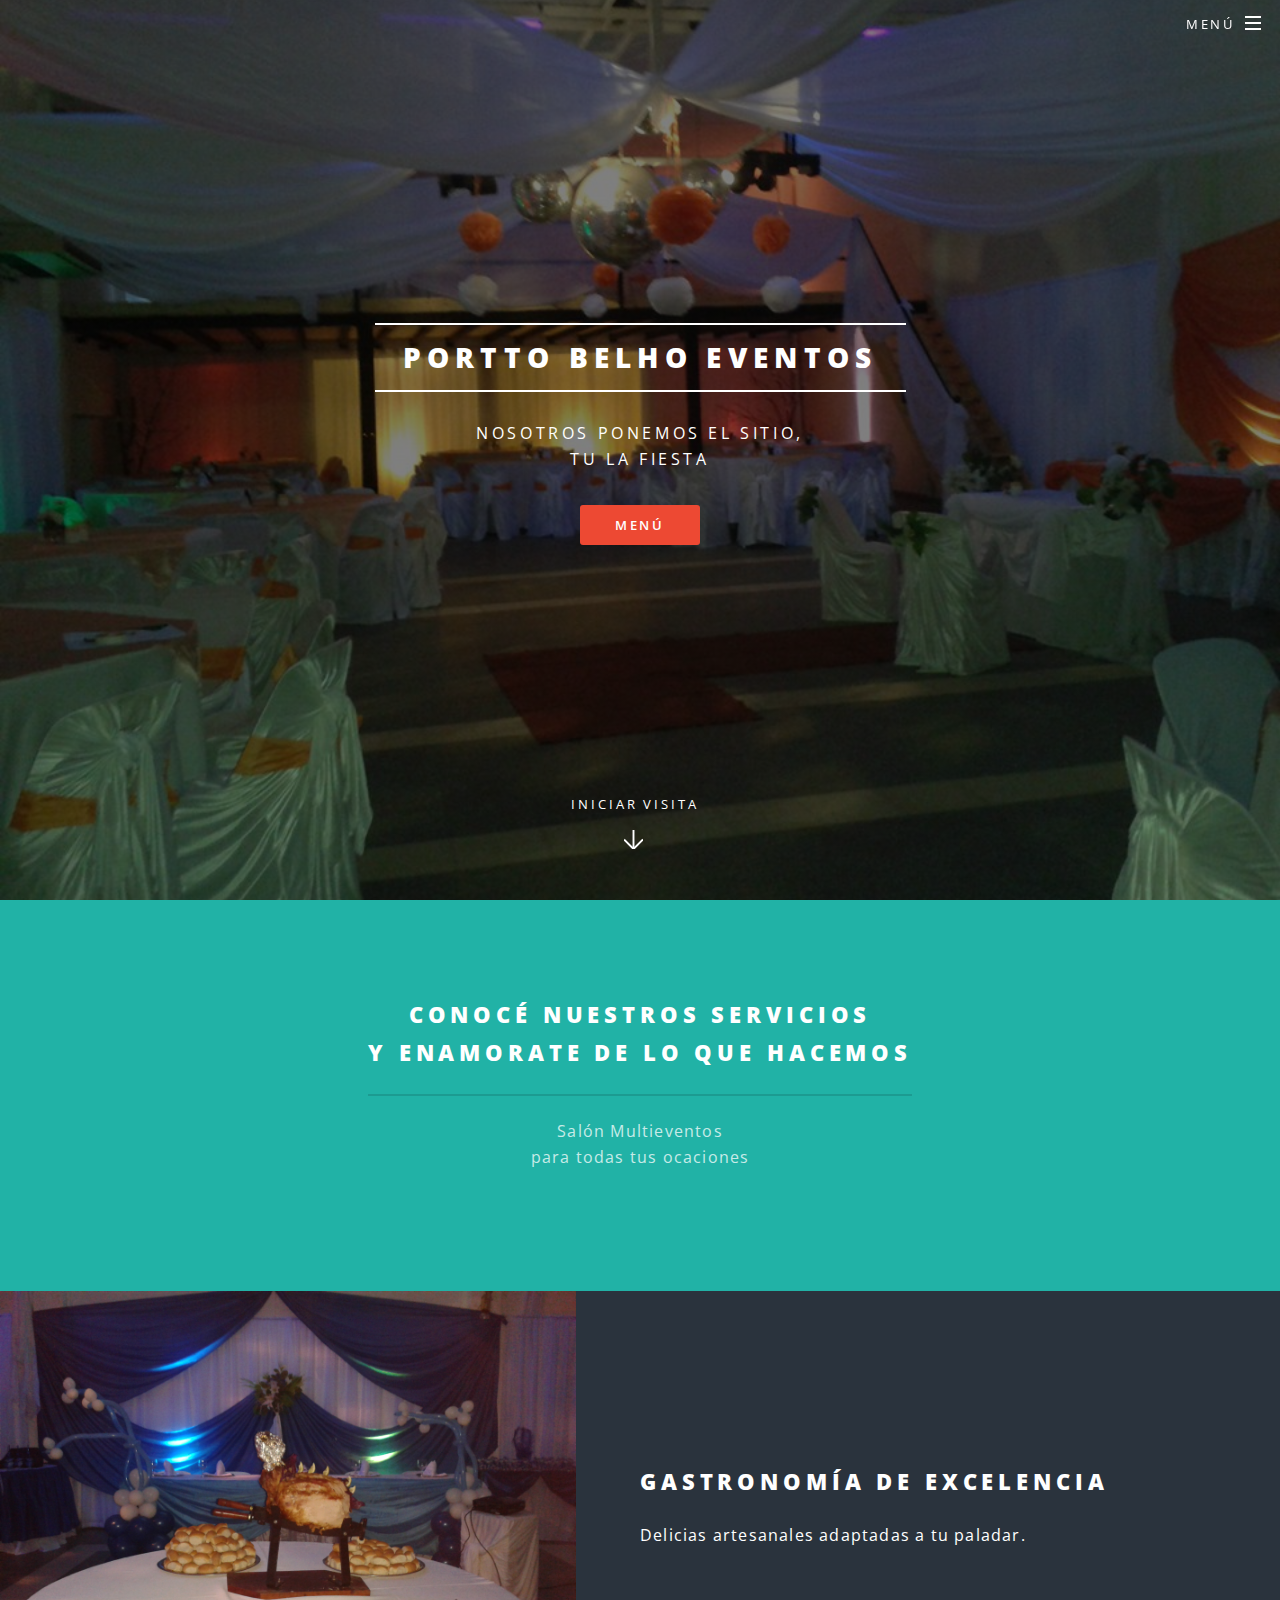
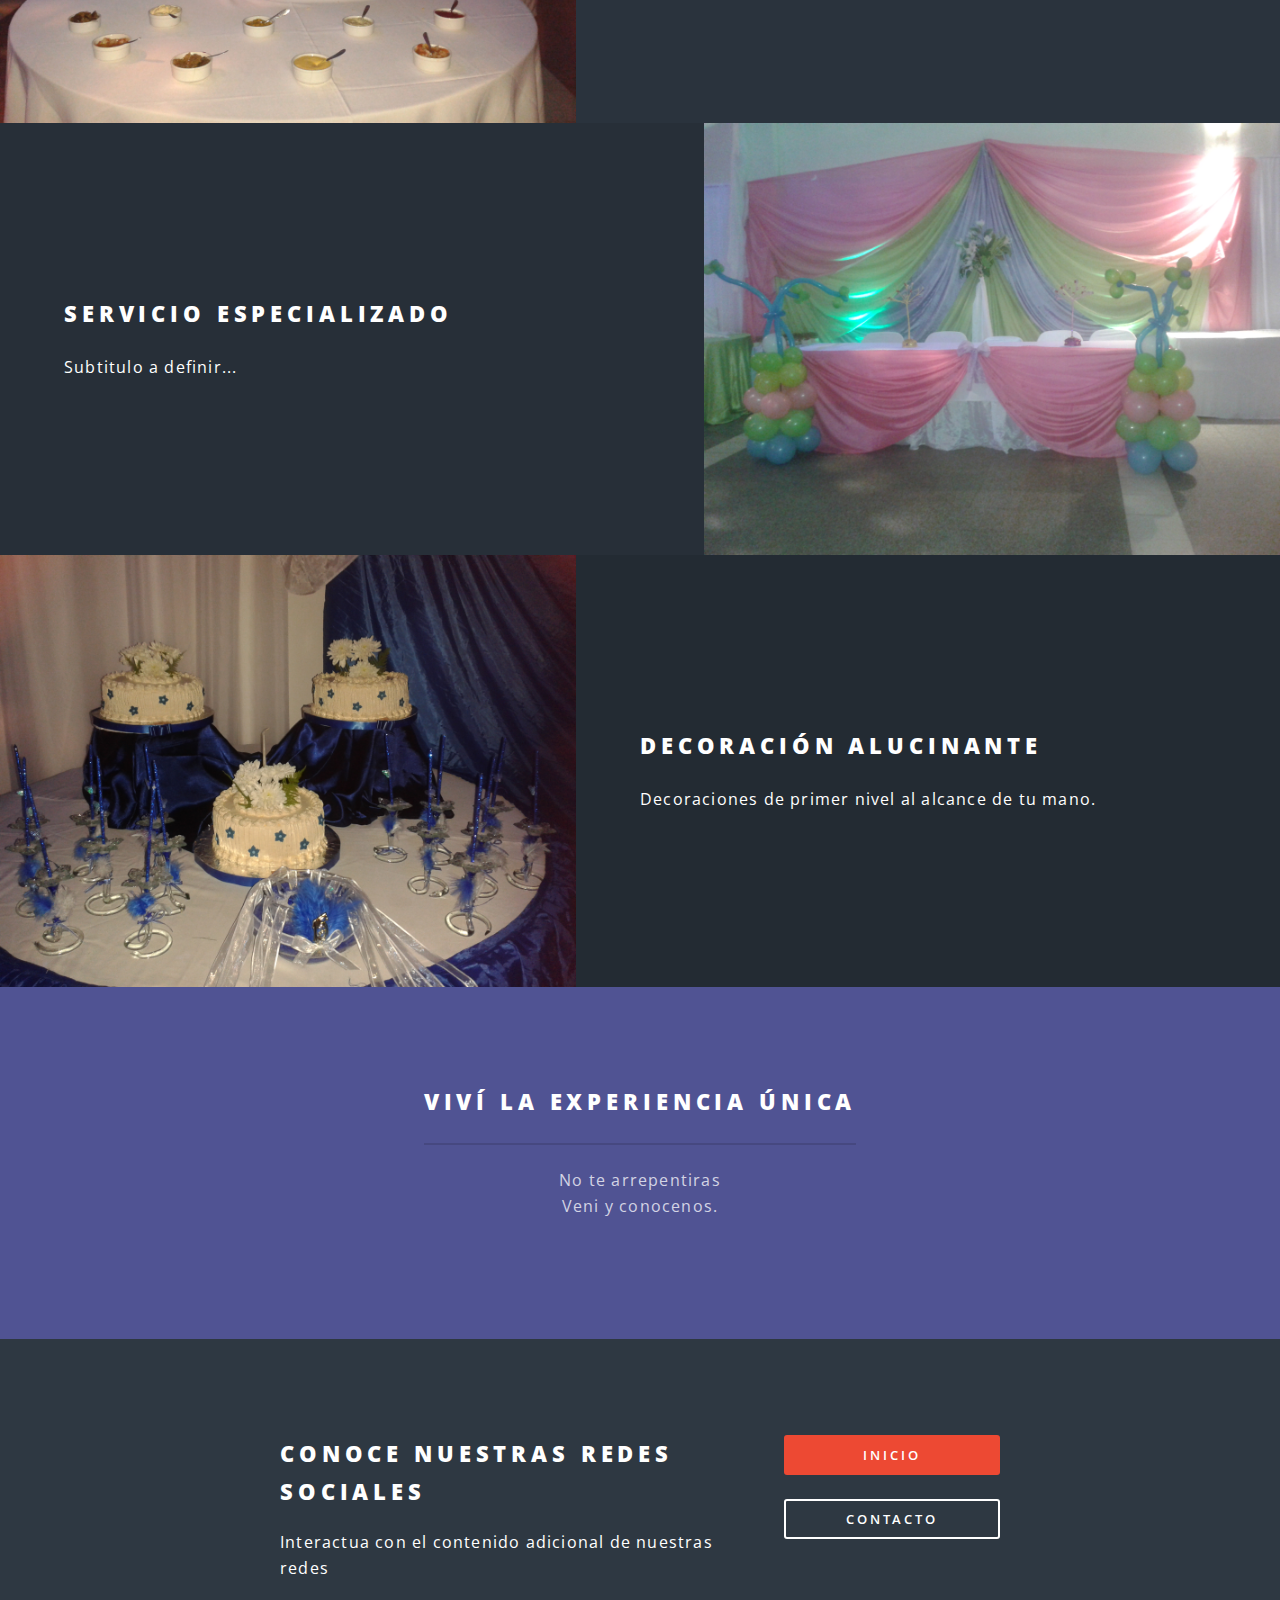
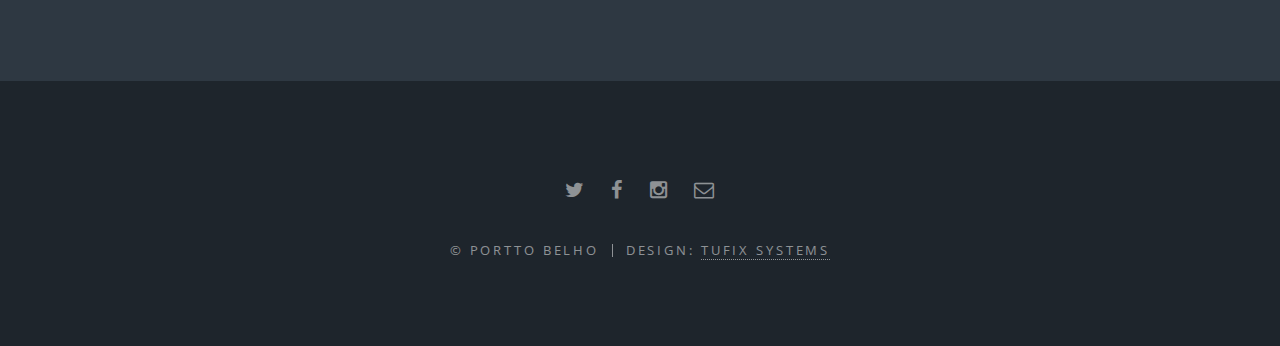
==== commit 007be670: "Facebook support" ====
--- a/index.html
+++ b/index.html
@@ -8,7 +8,20 @@
         <script src="ajax.googleapis.com/ajax/libs/jquery/1/jquery.js"></script>
         <script src="galleria/galleria-1.4.2.js"></script>
     </head>
+
+    <!--Body-->
     <body class="landing">
+        <div id="fb-root"></div>
+        <script>(function (d, s, id) {
+                var js, fjs = d.getElementsByTagName(s)[0];
+                if (d.getElementById(id))
+                    return;
+                js = d.createElement(s);
+                js.id = id;
+                js.src = "//connect.facebook.net/es_LA/sdk.js#xfbml=1&version=v2.5";
+                fjs.parentNode.insertBefore(js, fjs);
+            }(document, 'script', 'facebook-jssdk'));
+        </script>
         <div id="page-wrapper">
             <header id="header" class="alt">
                 <h1><a href="index.html">Portto Belho</a></h1>
@@ -104,7 +117,15 @@
                     </ul>
                 </div>
             </section>
-
+            <section id="cta2" >
+                <div id="outer" >  
+                    <div id="inner">
+                        <div  align="center">
+                            <div class="fb-page" data-href="https://www.facebook.com/Portto-Belho-Eventos-1464206153883072" data-small-header="false" data-adapt-container-width="true" data-hide-cover="false" data-show-facepile="true"></div>            
+                        </div>
+                    </div>
+                </div>
+            </section>
             <!-- Footer -->
             <footer id="footer">
                 <ul class="icons">
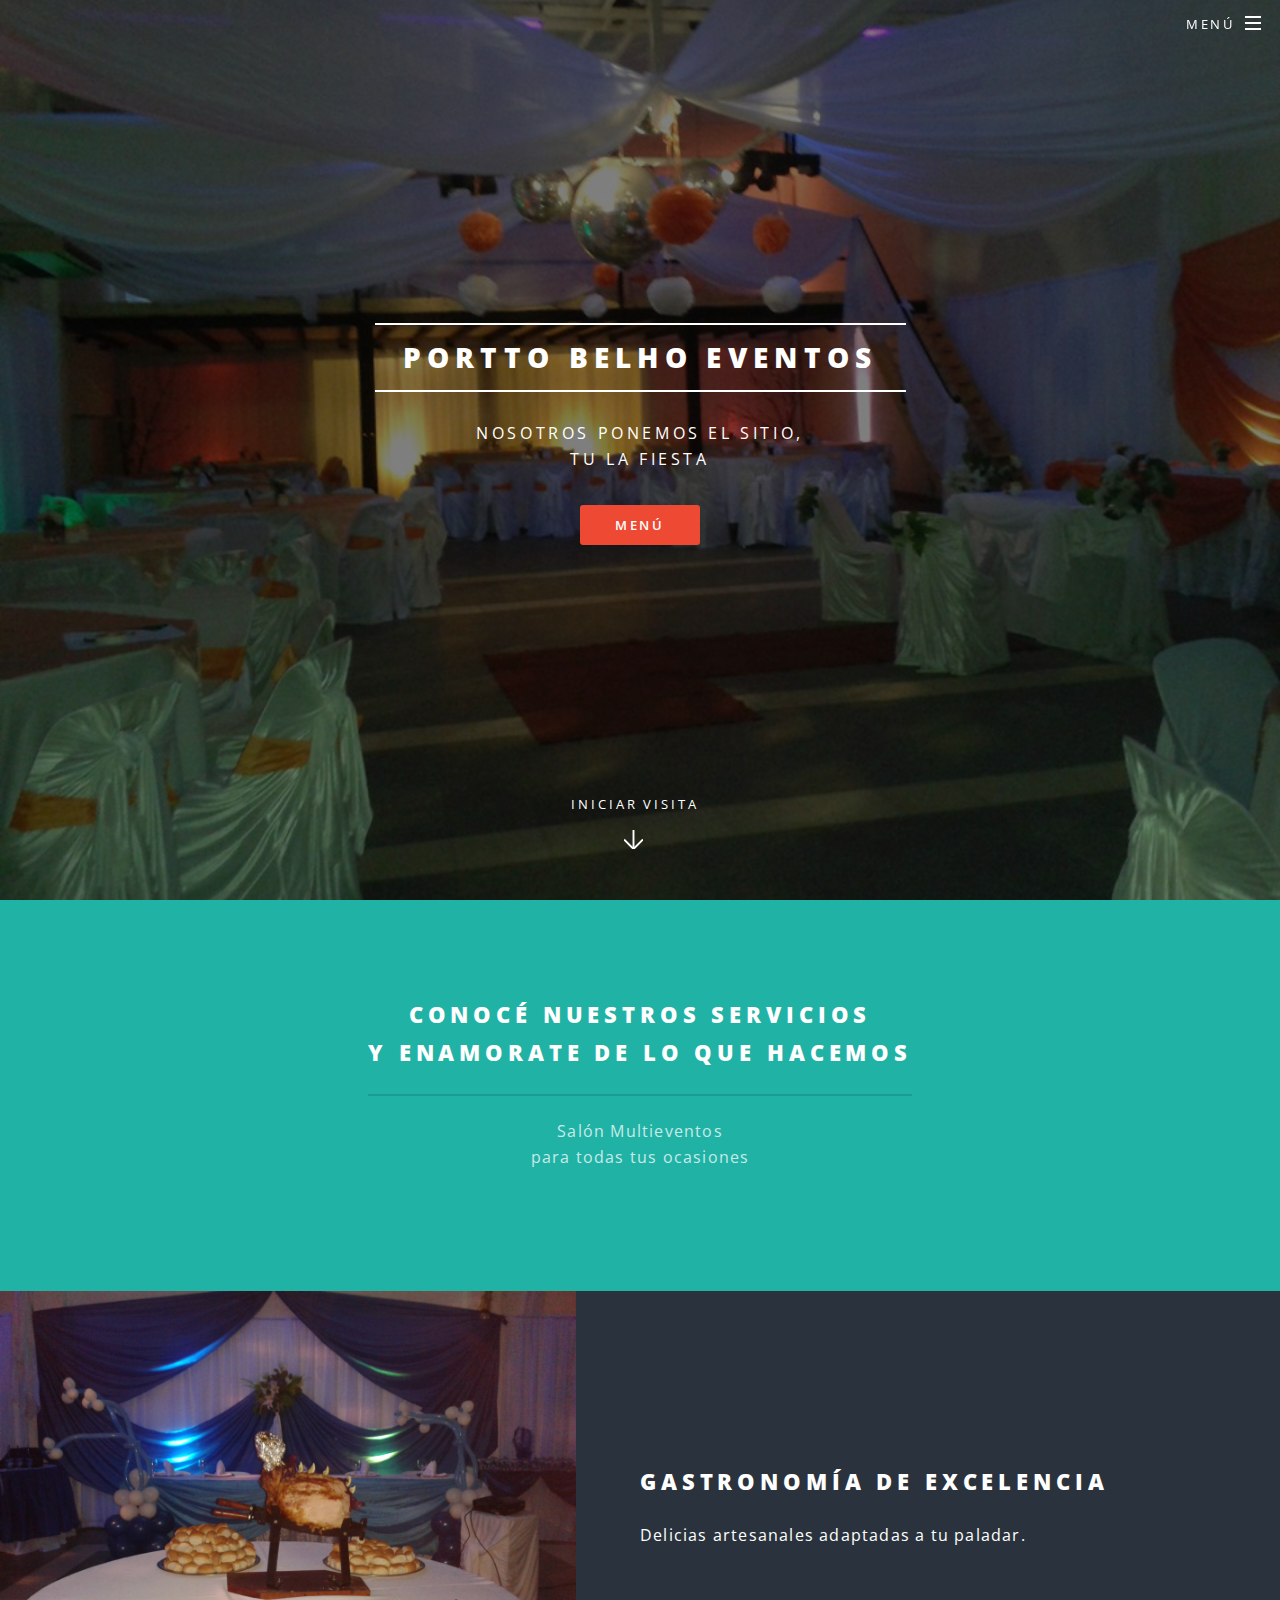
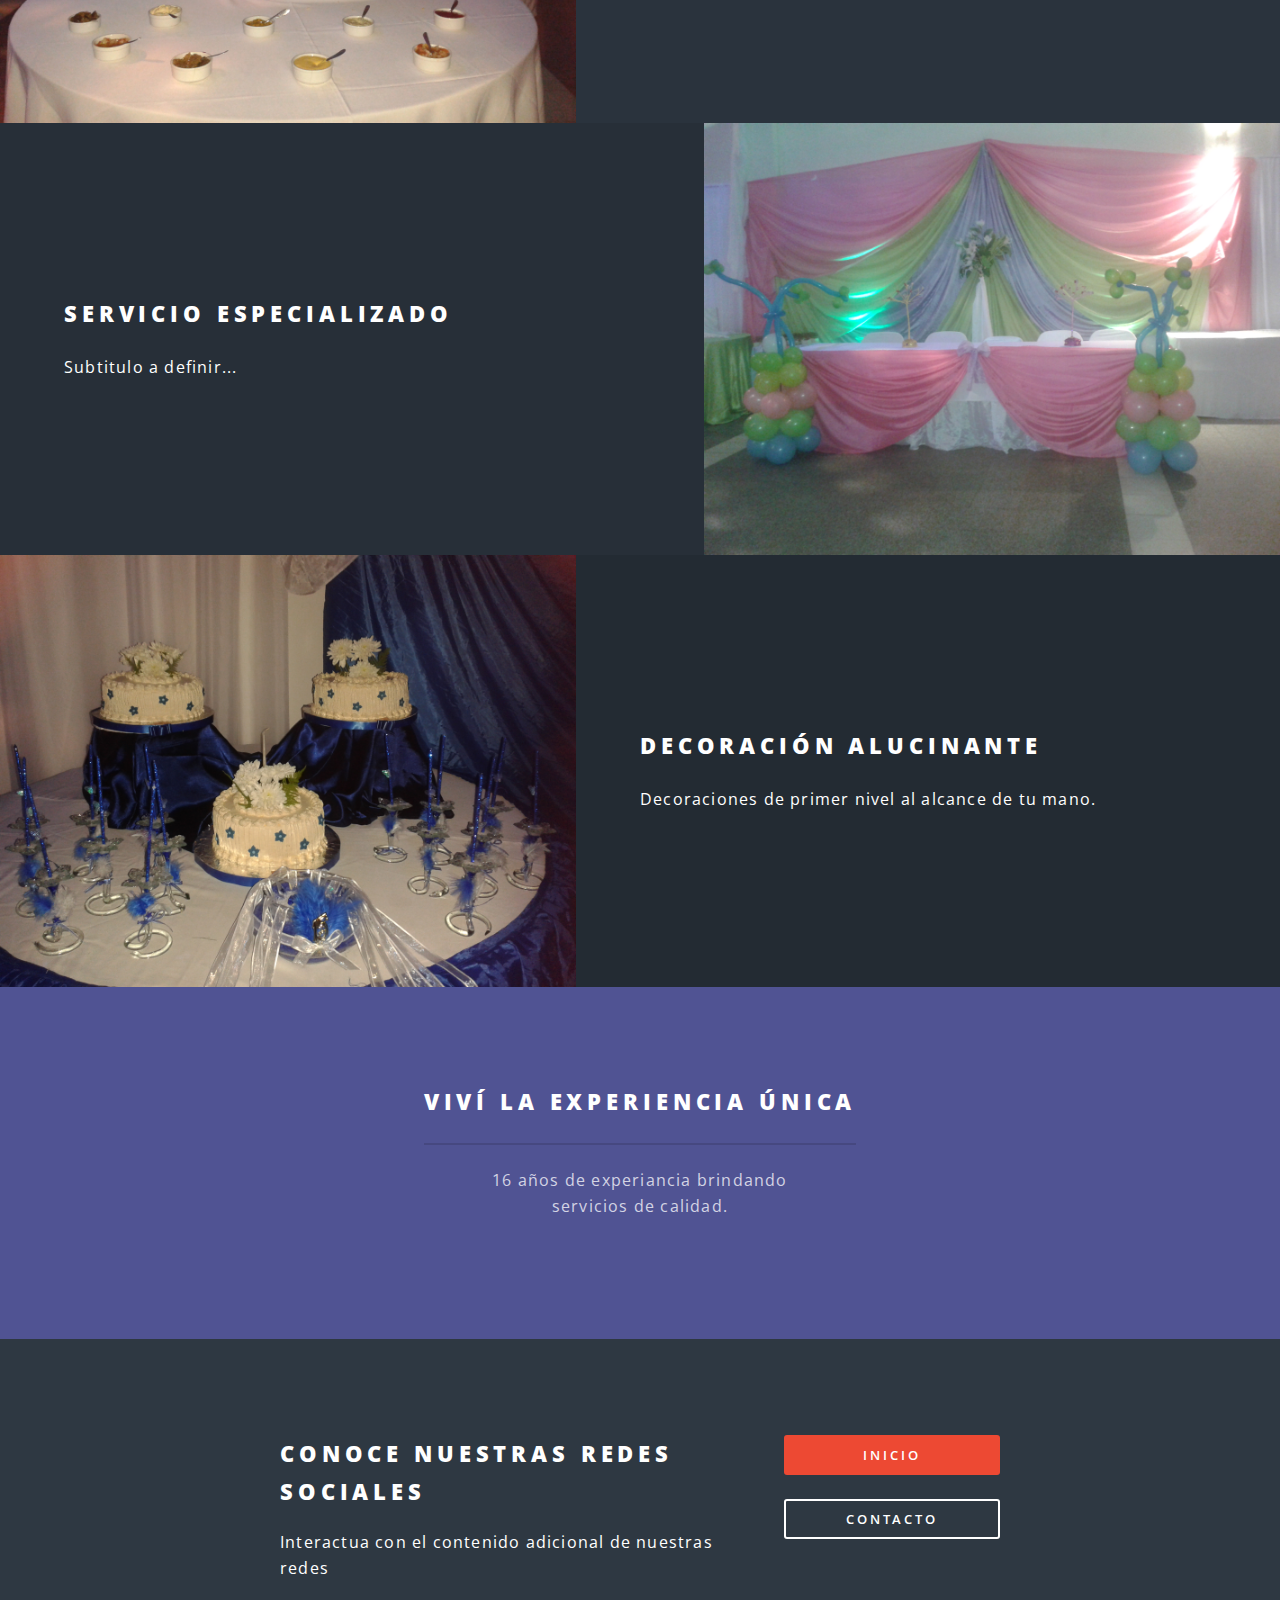
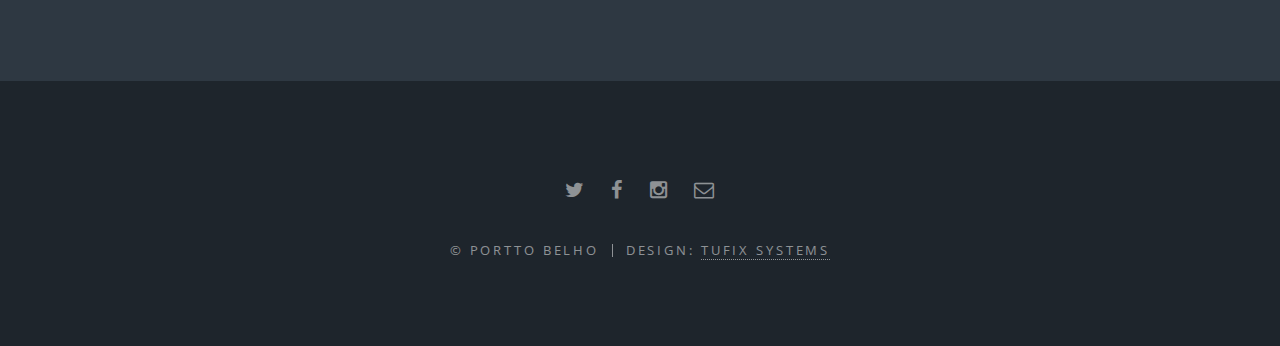
==== commit fc09872a: "Services plus images resize" ====
--- a/index.html
+++ b/index.html
@@ -62,7 +62,7 @@
                         <h2>Conocé nuestros servicios<br />
                             y enamorate de lo que hacemos</h2>
                         <p>Salón Multieventos<br />
-                            para todas tus ocaciones</p>
+                            para todas tus ocasiones</p>
                     </header>
                 </div>
             </section>
@@ -98,8 +98,8 @@
                 <div class="inner">
                     <header class="major">
                         <h2>Viví la experiencia única</h2>
-                        <p>No te arrepentiras<br />
-                            Veni y conocenos.</p>
+                        <p>16 años de experiancia brindando<br />
+                            servicios de calidad.</p>
                     </header>
                 </div>
             </section>
@@ -113,7 +113,7 @@
                     </header>
                     <ul class="actions vertical">
                         <li><a href="#" class="button fit special">Inicio</a></li>
-                        <li><a href="contacto.html" class="button fit">Contacto</a></li>
+                        <li><a href="contact.html" class="button fit">Contacto</a></li>
                     </ul>
                 </div>
             </section>
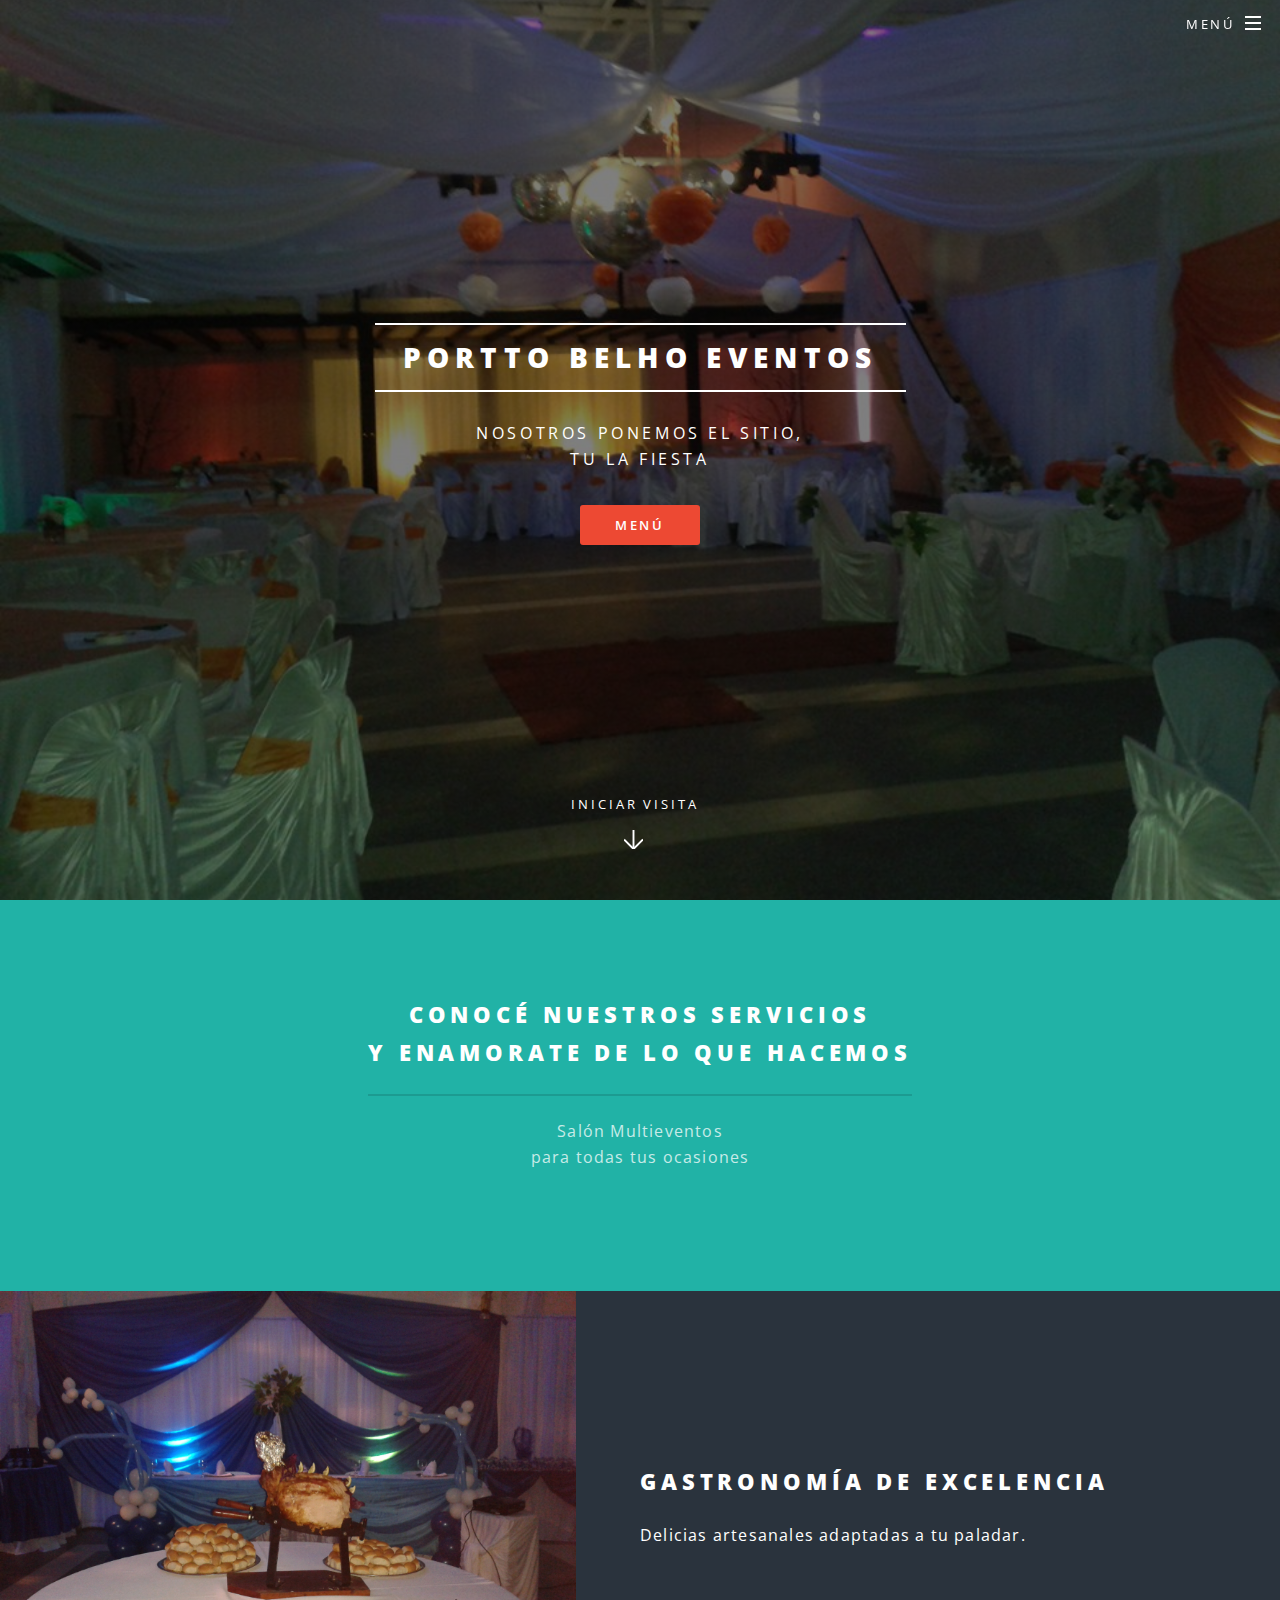
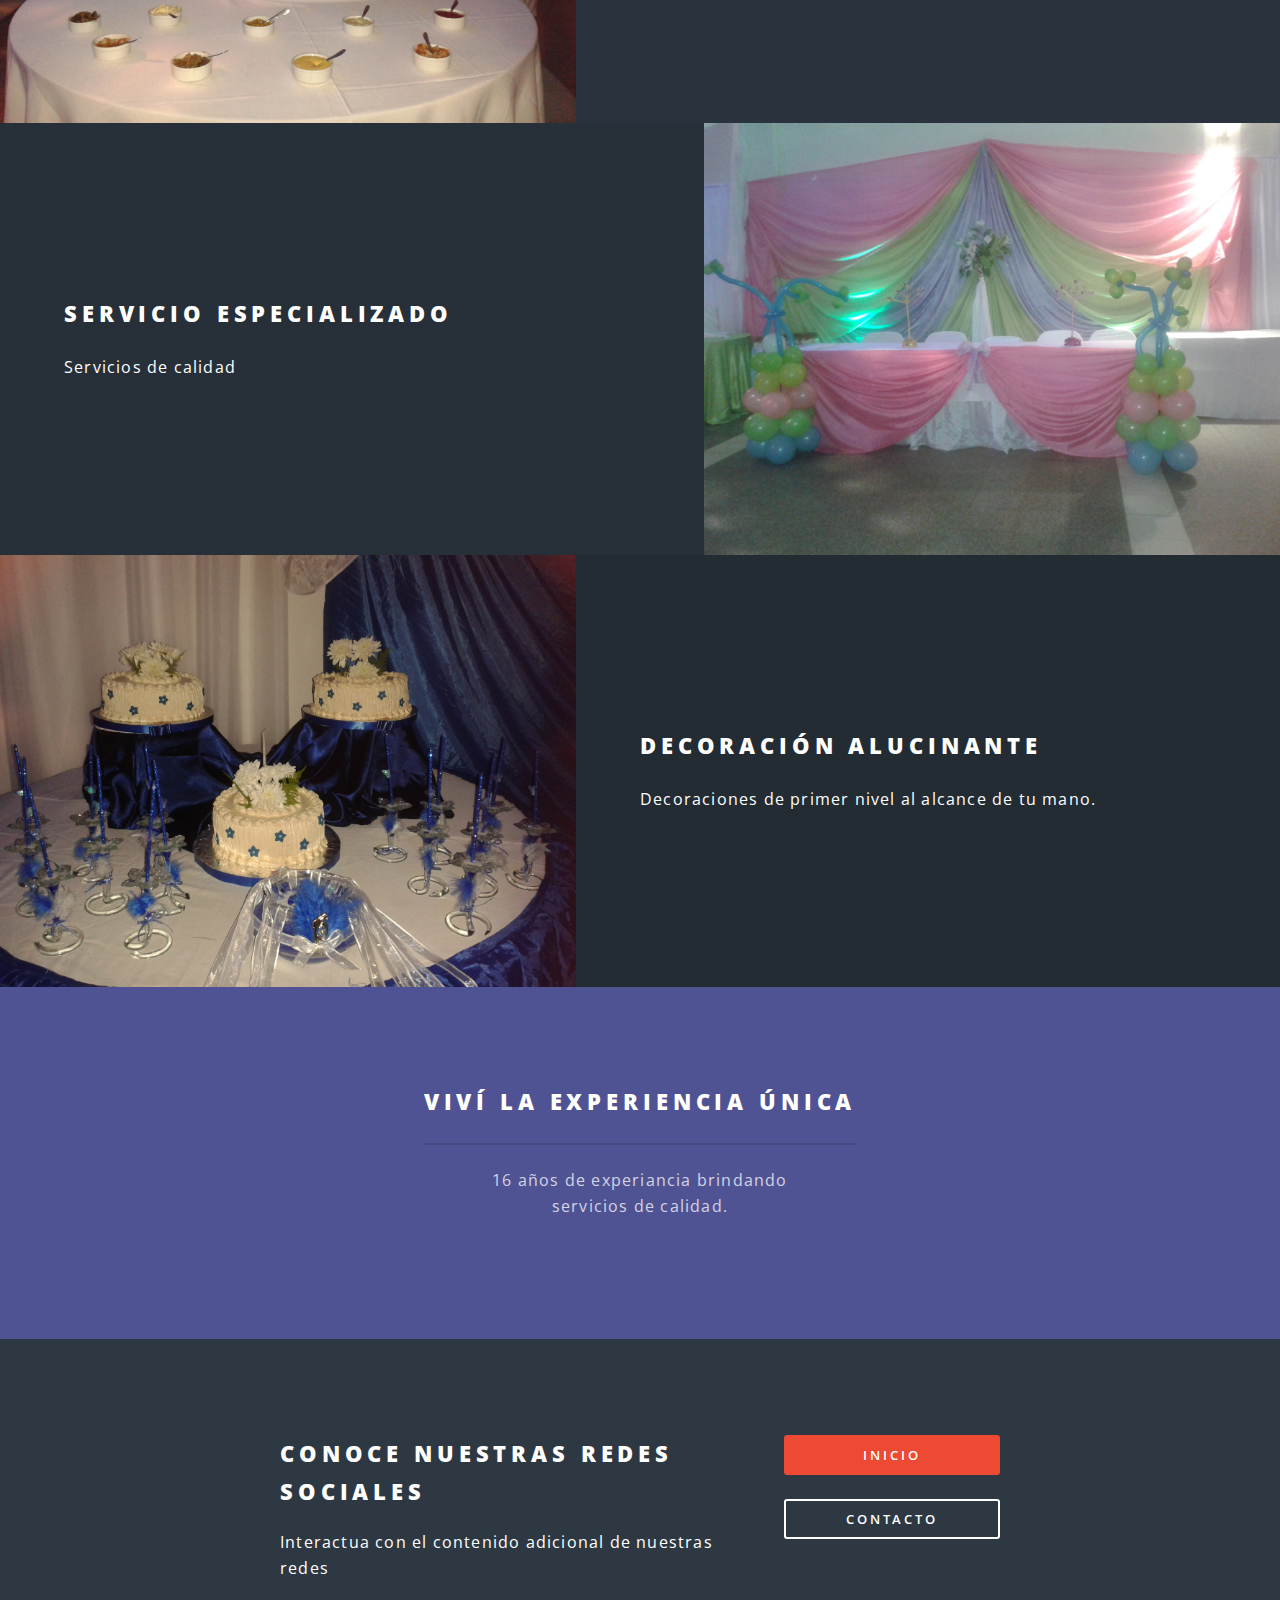
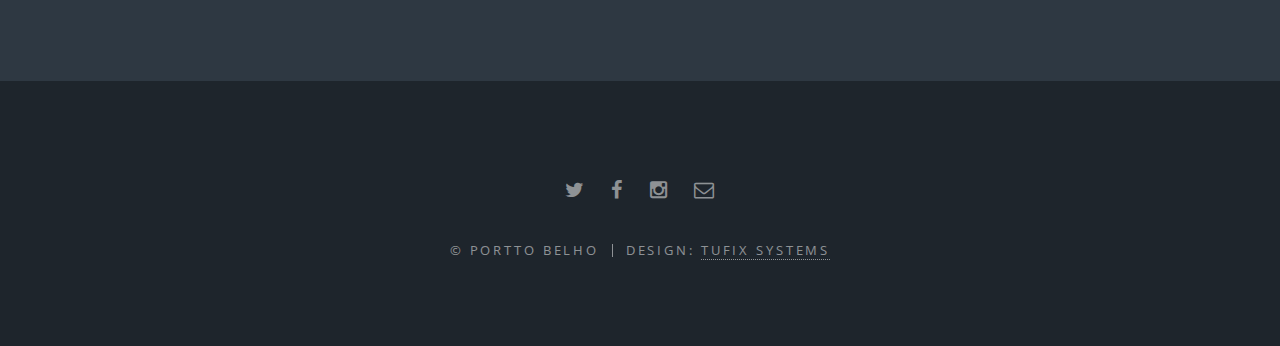
==== commit 424cbde5: "Compress images and fix galleria" ====
--- a/index.html
+++ b/index.html
@@ -82,7 +82,7 @@
 
                     <div class="content">
                         <h2>Servicio especializado<br /></h2>
-                        <p>Subtitulo a definir...</p>
+                        <p>Servicios de calidad</p>
                     </div>
                 </section>
                 <section class="spotlight">
